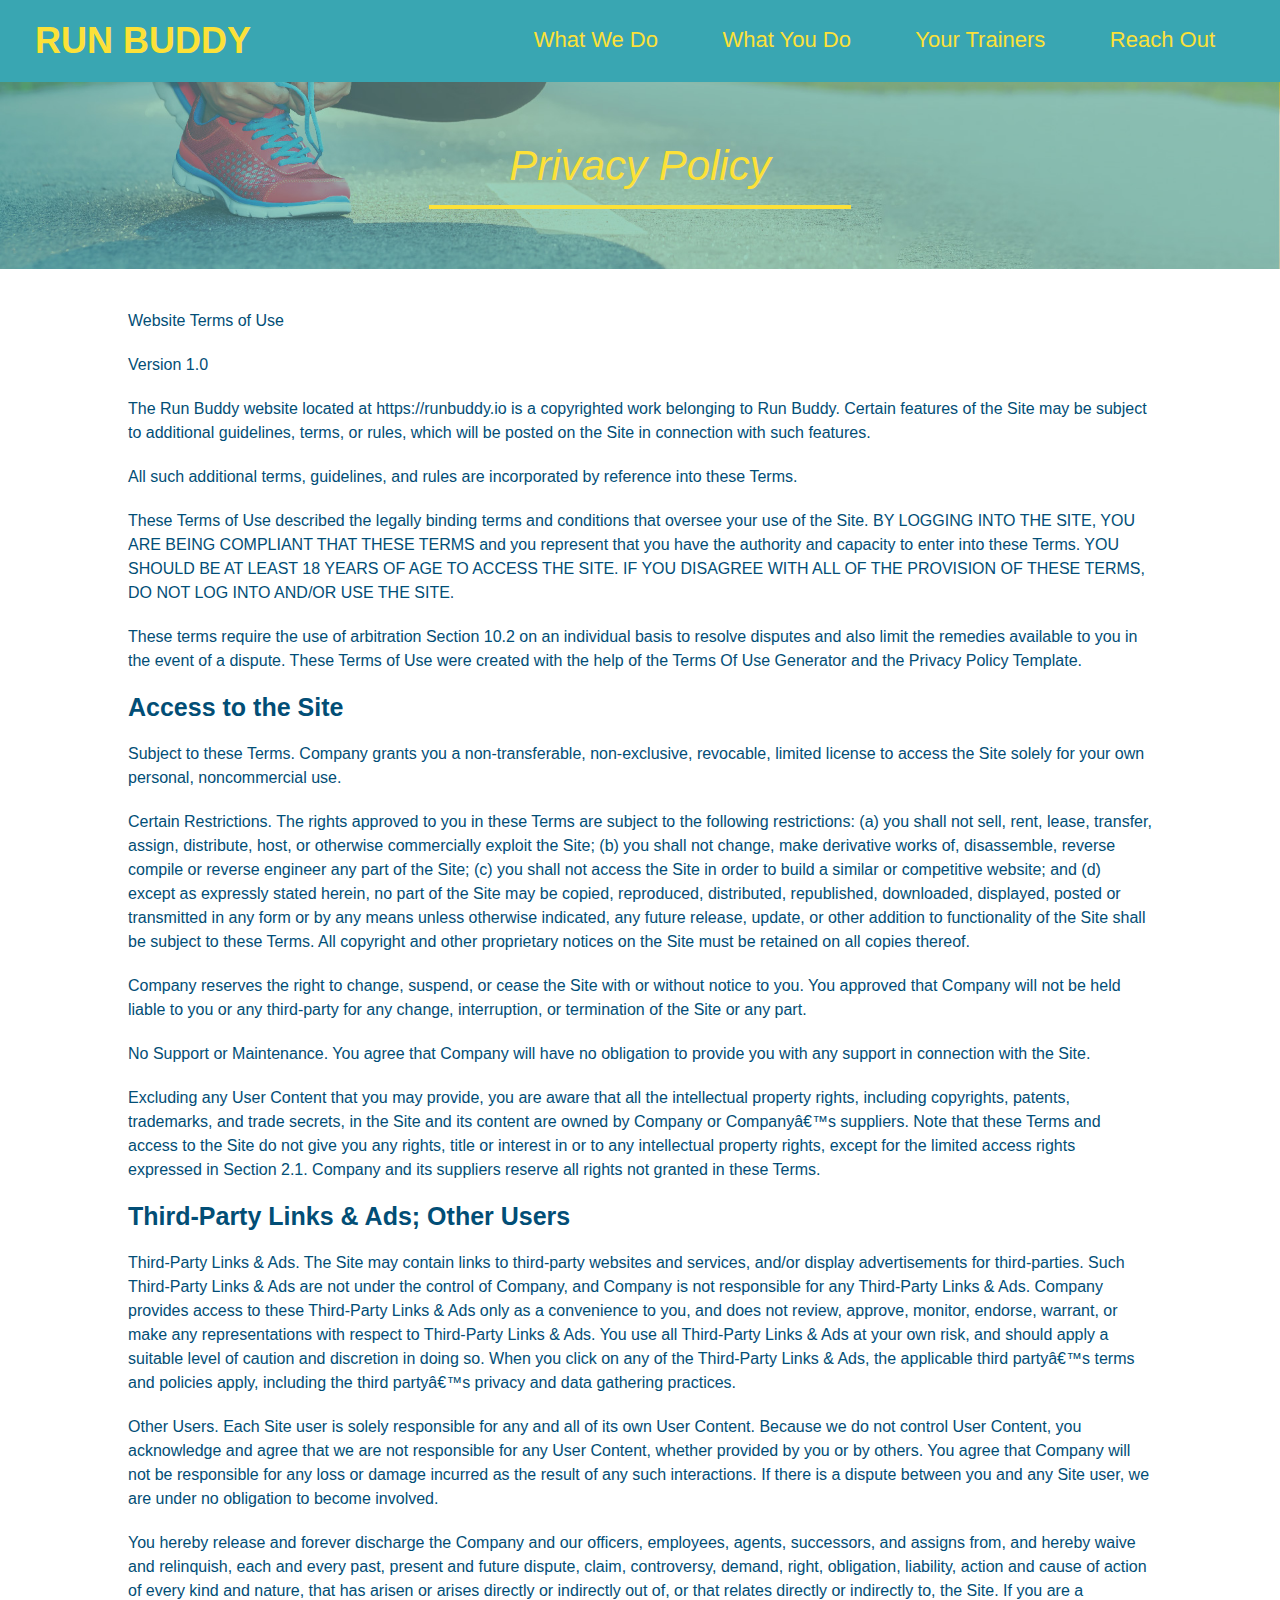
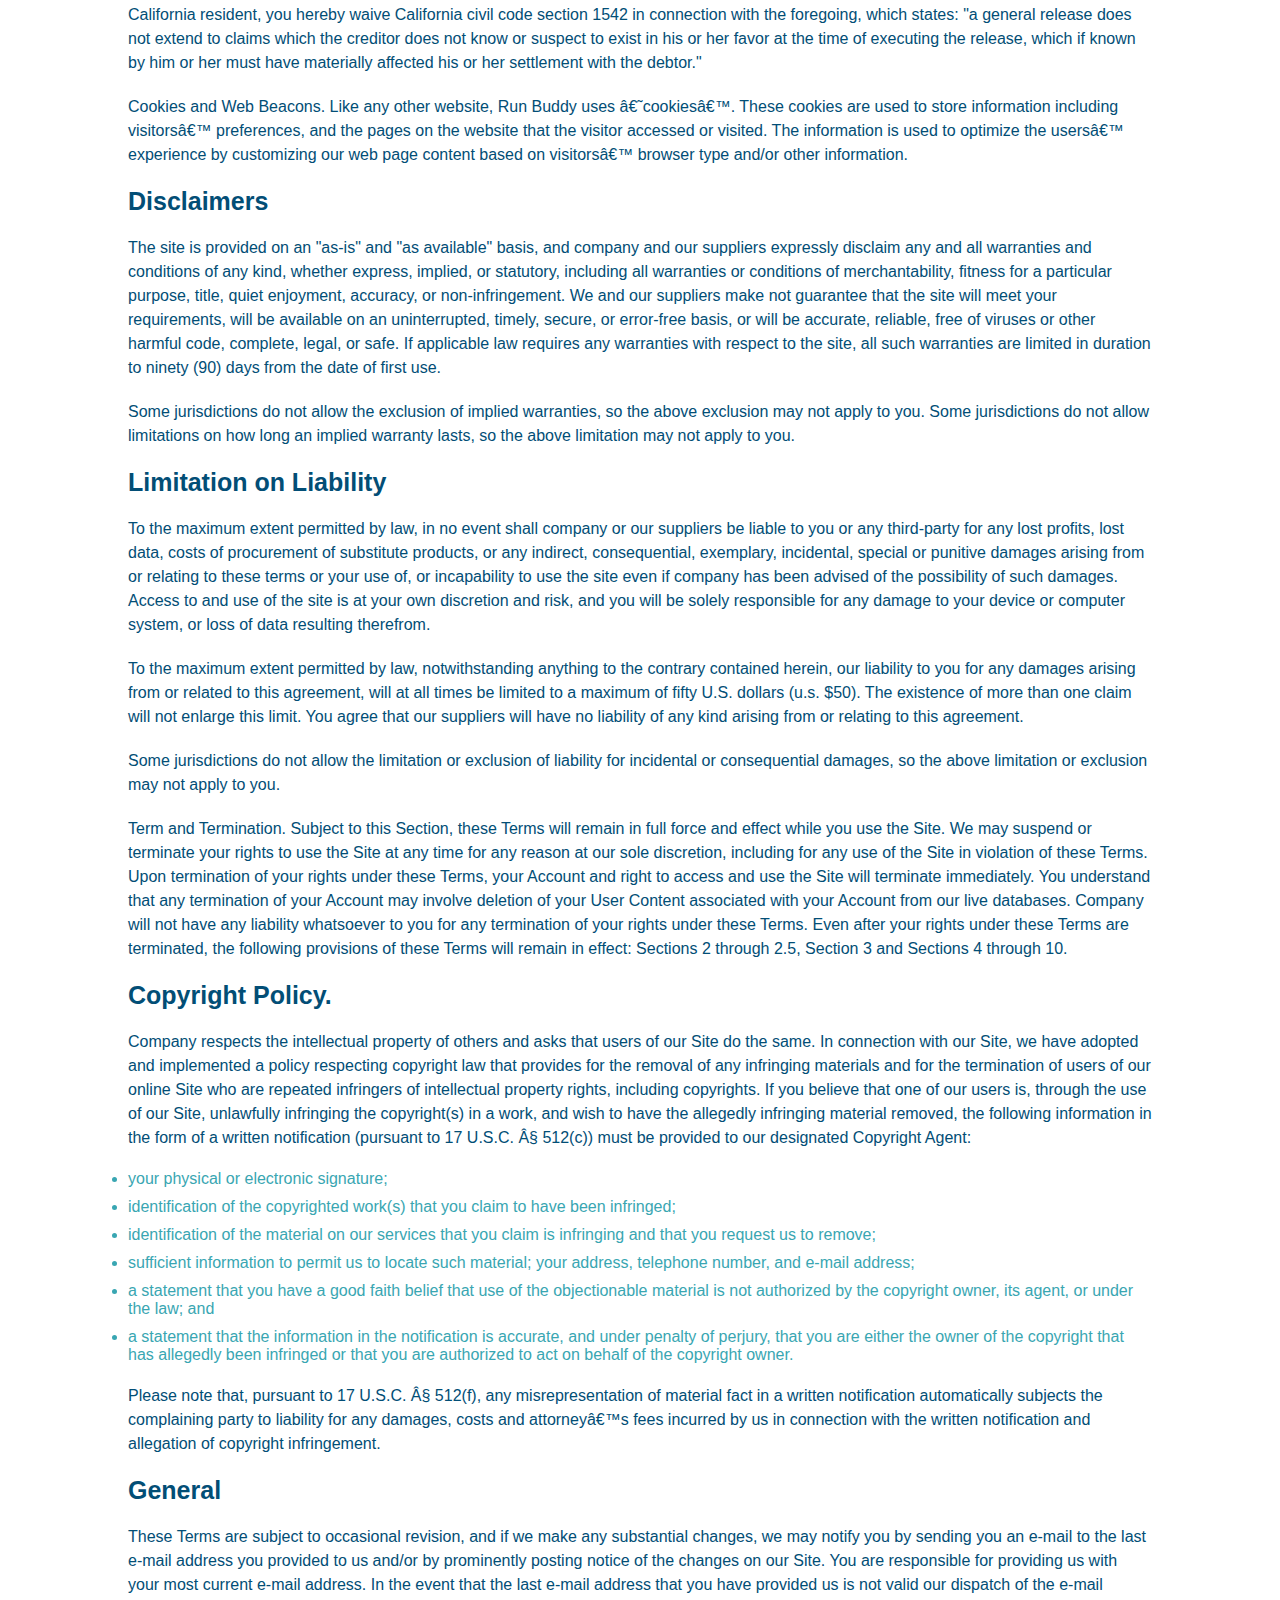
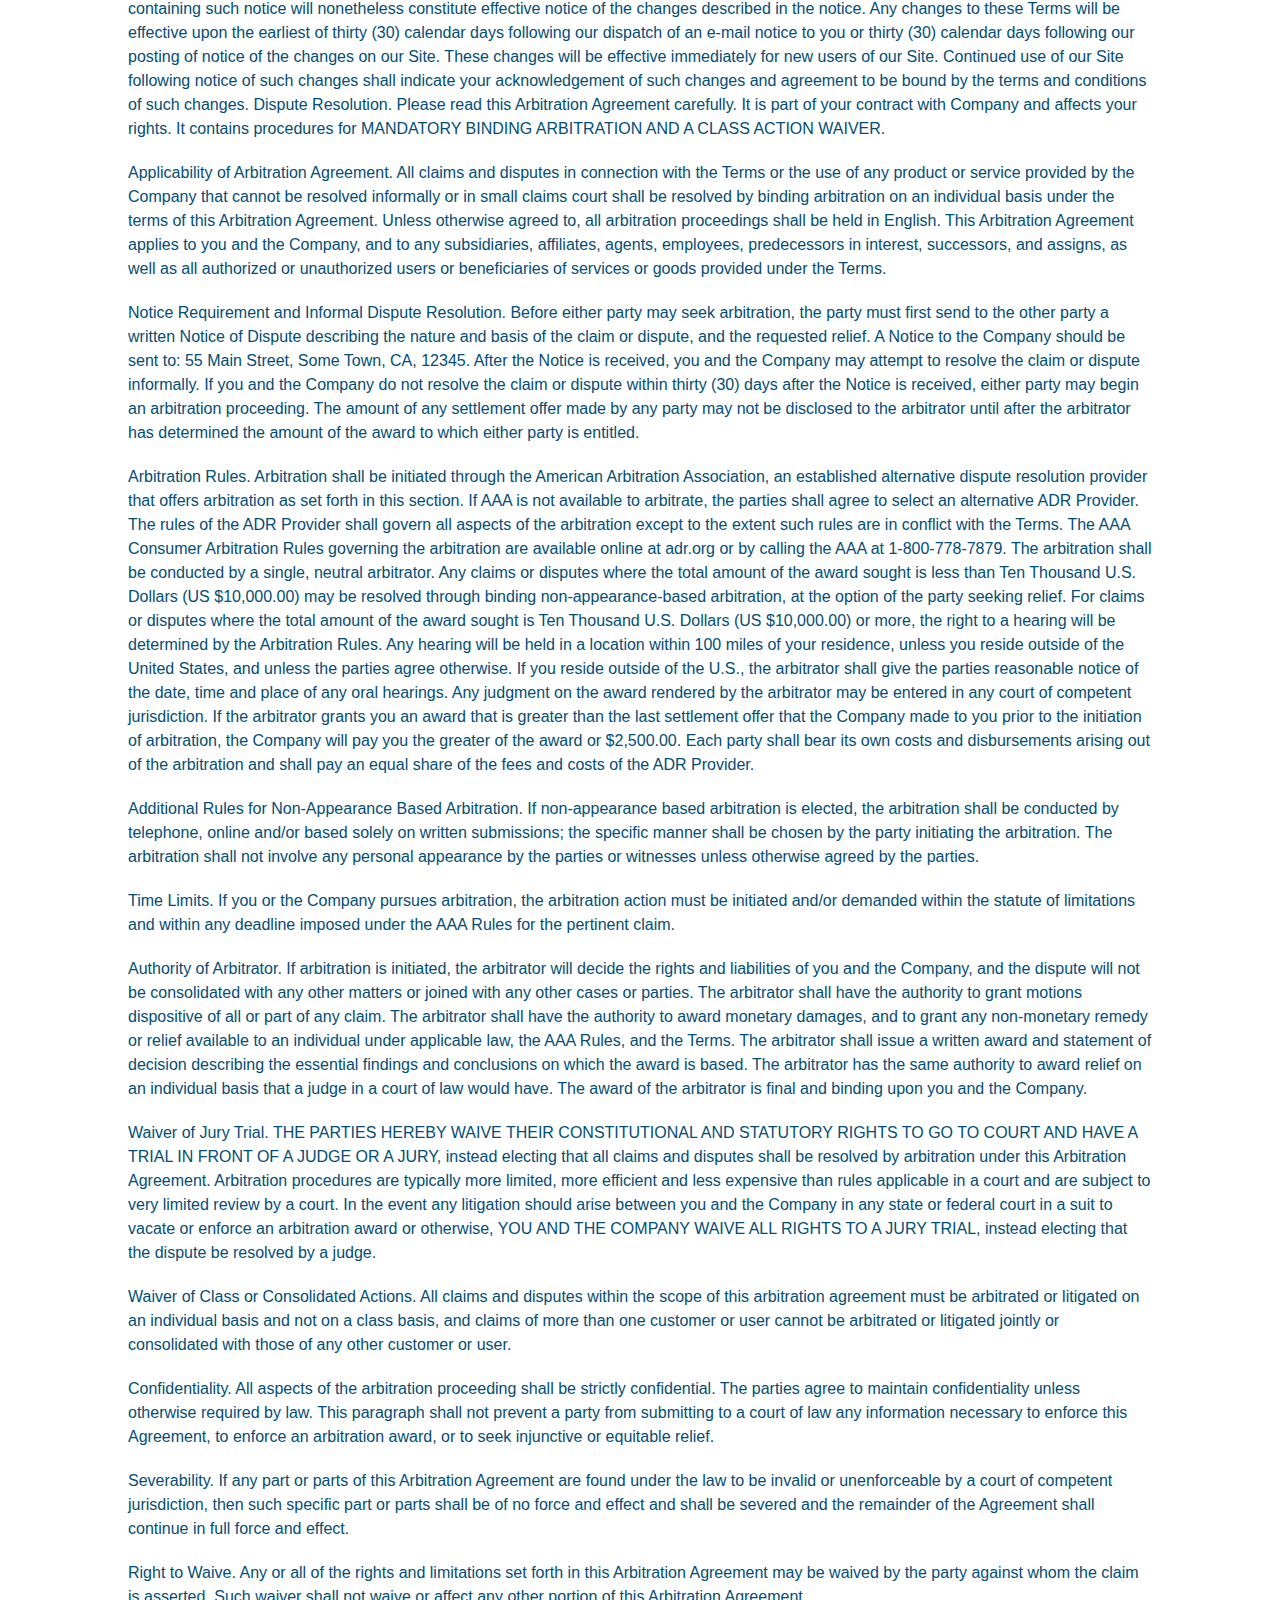
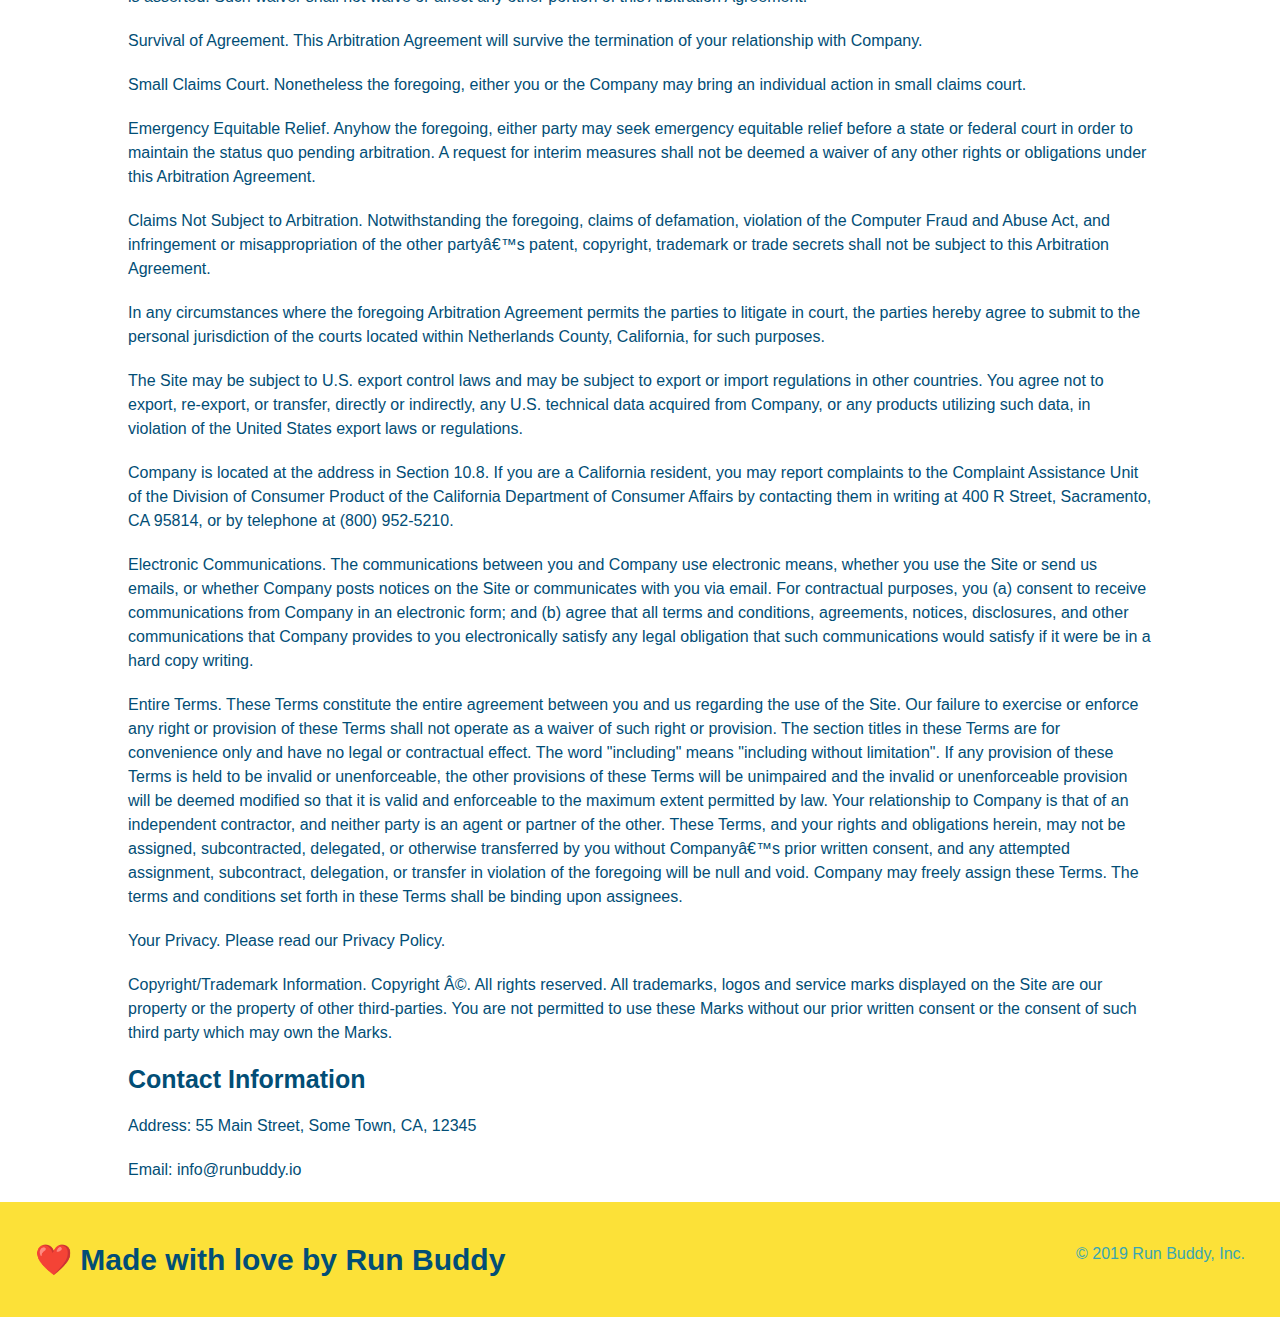
==== privacy-policy.html @ 1e981deb "add privacy policy html and secondary stylesheet for it" ====
<!DOCTYPE html>
<html lang="en">
  <head>
    <meta charset="UTF-8" />
    <title>Privacy Policy - Run Buddy</title>
    <link rel="stylesheet" href="./assets/css/style.css" />
    <link rel="stylesheet" href="./assets/css/secondary-styles.css" />
  </head>
  <body>
    <header>
        <h1>
            <a href="/">RUN BUDDY</a>
        </h1>
            <nav>   
                <!-- Unordered list element -->
                <ul>
                    <!-- list item element -->
                    <li>
                        <!-- Anchor element -->
                        <a href="./index.html#what-we-do"> What We Do</a>
                    </li>
                    <li>
                        <a href="./index.html#what-you-do">What You Do</a>
                    </li>
                    <li>
                        <a href="./index.html#your-trainers">Your Trainers</a>
                    </li>
                    <li>
                        <a href="./index.html#reach-out">Reach Out</a>
                    </li>
                </ul>
            </nav>
    </header>
    <section class="hero">
        <h2 class="page-title">
            Privacy Policy
        </h2>
    </section>
    <article class="secondary-content">
        
      <p>
        Website Terms of Use
      </p>

      <p>
        Version 1.0
      </p>

      <p>
        The Run Buddy website located at https://runbuddy.io is a copyrighted work belonging to Run Buddy. Certain
        features of the Site may be subject to additional guidelines, terms, or rules, which will be posted on the Site
        in connection with such features.
      </p>

      <p>
        All such additional terms, guidelines, and rules are incorporated by reference into these Terms.
      </p>

      <p>
        These Terms of Use described the legally binding terms and conditions that oversee your use of the Site. BY
        LOGGING INTO THE SITE, YOU ARE BEING COMPLIANT THAT THESE TERMS and you represent that you have the authority
        and capacity to enter into these Terms. YOU SHOULD BE AT LEAST 18 YEARS OF AGE TO ACCESS THE SITE. IF YOU
        DISAGREE WITH ALL OF THE PROVISION OF THESE TERMS, DO NOT LOG INTO AND/OR USE THE SITE.
      </p>

      <p>
        These terms require the use of arbitration Section 10.2 on an individual basis to resolve disputes and also
        limit the remedies available to you in the event of a dispute. These Terms of Use were created with the help of
        the Terms Of Use Generator and the Privacy Policy Template.
      </p>

      <h3>
        Access to the Site
      </h3>

      <p>
        Subject to these Terms. Company grants you a non-transferable, non-exclusive, revocable, limited license to
        access the Site solely for your own personal, noncommercial use.
      </p>

      <p>
        Certain Restrictions. The rights approved to you in these Terms are subject to the following restrictions: (a)
        you shall not sell, rent, lease, transfer, assign, distribute, host, or otherwise commercially exploit the Site;
        (b) you shall not change, make derivative works of, disassemble, reverse compile or reverse engineer any part of
        the Site; (c) you shall not access the Site in order to build a similar or competitive website; and (d) except
        as expressly stated herein, no part of the Site may be copied, reproduced, distributed, republished, downloaded,
        displayed, posted or transmitted in any form or by any means unless otherwise indicated, any future release,
        update, or other addition to functionality of the Site shall be subject to these Terms. All copyright and other
        proprietary notices on the Site must be retained on all copies thereof.
      </p>

      <p>
        Company reserves the right to change, suspend, or cease the Site with or without notice to you. You approved
        that Company will not be held liable to you or any third-party for any change, interruption, or termination of
        the Site or any part.
      </p>

      <p>
        No Support or Maintenance. You agree that Company will have no obligation to provide you with any support in
        connection with the Site.
      </p>

      <p>
        Excluding any User Content that you may provide, you are aware that all the intellectual property rights,
        including copyrights, patents, trademarks, and trade secrets, in the Site and its content are owned by Company
        or Companyâ€™s suppliers. Note that these Terms and access to the Site do not give you any rights, title or
        interest in or to any intellectual property rights, except for the limited access rights expressed in Section
        2.1. Company and its suppliers reserve all rights not granted in these Terms.
      </p>

      <h3>
        Third-Party Links & Ads; Other Users
      </h3>

      <p>
        Third-Party Links & Ads. The Site may contain links to third-party websites and services, and/or display
        advertisements for third-parties. Such Third-Party Links & Ads are not under the control of Company, and Company
        is not responsible for any Third-Party Links & Ads. Company provides access to these Third-Party Links & Ads
        only as a convenience to you, and does not review, approve, monitor, endorse, warrant, or make any
        representations with respect to Third-Party Links & Ads. You use all Third-Party Links & Ads at your own risk,
        and should apply a suitable level of caution and discretion in doing so. When you click on any of the
        Third-Party Links & Ads, the applicable third partyâ€™s terms and policies apply, including the third partyâ€™s
        privacy and data gathering practices.
      </p>

      <p>
        Other Users. Each Site user is solely responsible for any and all of its own User Content. Because we do not
        control User Content, you acknowledge and agree that we are not responsible for any User Content, whether
        provided by you or by others. You agree that Company will not be responsible for any loss or damage incurred as
        the result of any such interactions. If there is a dispute between you and any Site user, we are under no
        obligation to become involved.
      </p>

      <p>
        You hereby release and forever discharge the Company and our officers, employees, agents, successors, and
        assigns from, and hereby waive and relinquish, each and every past, present and future dispute, claim,
        controversy, demand, right, obligation, liability, action and cause of action of every kind and nature, that has
        arisen or arises directly or indirectly out of, or that relates directly or indirectly to, the Site. If you are
        a California resident, you hereby waive California civil code section 1542 in connection with the foregoing,
        which states: "a general release does not extend to claims which the creditor does not know or suspect to exist
        in his or her favor at the time of executing the release, which if known by him or her must have materially
        affected his or her settlement with the debtor."
      </p>

      <p>
        Cookies and Web Beacons. Like any other website, Run Buddy uses â€˜cookiesâ€™. These cookies are used to store
        information including visitorsâ€™ preferences, and the pages on the website that the visitor accessed or visited.
        The information is used to optimize the usersâ€™ experience by customizing our web page content based on visitorsâ€™
        browser type and/or other information.
      </p>

      <h3>
        Disclaimers
      </h3>

      <p>
        The site is provided on an "as-is" and "as available" basis, and company and our suppliers expressly disclaim
        any and all warranties and conditions of any kind, whether express, implied, or statutory, including all
        warranties or conditions of merchantability, fitness for a particular purpose, title, quiet enjoyment, accuracy,
        or non-infringement. We and our suppliers make not guarantee that the site will meet your requirements, will be
        available on an uninterrupted, timely, secure, or error-free basis, or will be accurate, reliable, free of
        viruses or other harmful code, complete, legal, or safe. If applicable law requires any warranties with respect
        to the site, all such warranties are limited in duration to ninety (90) days from the date of first use.
      </p>

      <p>
        Some jurisdictions do not allow the exclusion of implied warranties, so the above exclusion may not apply to
        you. Some jurisdictions do not allow limitations on how long an implied warranty lasts, so the above limitation
        may not apply to you.
      </p>

      <h3>
        Limitation on Liability
      </h3>

      <p>
        To the maximum extent permitted by law, in no event shall company or our suppliers be liable to you or any
        third-party for any lost profits, lost data, costs of procurement of substitute products, or any indirect,
        consequential, exemplary, incidental, special or punitive damages arising from or relating to these terms or
        your use of, or incapability to use the site even if company has been advised of the possibility of such
        damages. Access to and use of the site is at your own discretion and risk, and you will be solely responsible
        for any damage to your device or computer system, or loss of data resulting therefrom.
      </p>

      <p>
        To the maximum extent permitted by law, notwithstanding anything to the contrary contained herein, our liability
        to you for any damages arising from or related to this agreement, will at all times be limited to a maximum of
        fifty U.S. dollars (u.s. $50). The existence of more than one claim will not enlarge this limit. You agree that
        our suppliers will have no liability of any kind arising from or relating to this agreement.
      </p>

      <p>
        Some jurisdictions do not allow the limitation or exclusion of liability for incidental or consequential
        damages, so the above limitation or exclusion may not apply to you.
      </p>

      <p>
        Term and Termination. Subject to this Section, these Terms will remain in full force and effect while you use
        the Site. We may suspend or terminate your rights to use the Site at any time for any reason at our sole
        discretion, including for any use of the Site in violation of these Terms. Upon termination of your rights under
        these Terms, your Account and right to access and use the Site will terminate immediately. You understand that
        any termination of your Account may involve deletion of your User Content associated with your Account from our
        live databases. Company will not have any liability whatsoever to you for any termination of your rights under
        these Terms. Even after your rights under these Terms are terminated, the following provisions of these Terms
        will remain in effect: Sections 2 through 2.5, Section 3 and Sections 4 through 10.
      </p>

      <h3>
        Copyright Policy.
      </h3>

      <p>
        Company respects the intellectual property of others and asks that users of our Site do the same. In connection
        with our Site, we have adopted and implemented a policy respecting copyright law that provides for the removal
        of any infringing materials and for the termination of users of our online Site who are repeated infringers of
        intellectual property rights, including copyrights. If you believe that one of our users is, through the use of
        our Site, unlawfully infringing the copyright(s) in a work, and wish to have the allegedly infringing material
        removed, the following information in the form of a written notification (pursuant to 17 U.S.C. Â§ 512(c)) must
        be provided to our designated Copyright Agent:
      </p>

      <ul>
        <li>
          your physical or electronic signature;
        </li>
        <li>
          identification of the copyrighted work(s) that you claim to have been infringed;
        </li>
        <li>
          identification of the material on our services that you claim is infringing and that you request us to remove;
        </li>
        <li>
          sufficient information to permit us to locate such material; your address, telephone number, and e-mail
          address;
        </li>
        <li>
          a statement that you have a good faith belief that use of the objectionable material is not authorized by the
          copyright owner, its agent, or under the law; and
        </li>
        <li>
          a statement that the information in the notification is accurate, and under penalty of perjury, that you are
          either the owner of the copyright that has allegedly been infringed or that you are authorized to act on
          behalf of the copyright owner.
        </li>
      </ul>

      <p>
        Please note that, pursuant to 17 U.S.C. Â§ 512(f), any misrepresentation of material fact in a written
        notification automatically subjects the complaining party to liability for any damages, costs and attorneyâ€™s
        fees incurred by us in connection with the written notification and allegation of copyright infringement.
      </p>

      <h3>
        General
      </h3>

      <p>
        These Terms are subject to occasional revision, and if we make any substantial changes, we may notify you by
        sending you an e-mail to the last e-mail address you provided to us and/or by prominently posting notice of the
        changes on our Site. You are responsible for providing us with your most current e-mail address. In the event
        that the last e-mail address that you have provided us is not valid our dispatch of the e-mail containing such
        notice will nonetheless constitute effective notice of the changes described in the notice. Any changes to these
        Terms will be effective upon the earliest of thirty (30) calendar days following our dispatch of an e-mail
        notice to you or thirty (30) calendar days following our posting of notice of the changes on our Site. These
        changes will be effective immediately for new users of our Site. Continued use of our Site following notice of
        such changes shall indicate your acknowledgement of such changes and agreement to be bound by the terms and
        conditions of such changes. Dispute Resolution. Please read this Arbitration Agreement carefully. It is part of
        your contract with Company and affects your rights. It contains procedures for MANDATORY BINDING ARBITRATION AND
        A CLASS ACTION WAIVER.
      </p>

      <p>
        Applicability of Arbitration Agreement. All claims and disputes in connection with the Terms or the use of any
        product or service provided by the Company that cannot be resolved informally or in small claims court shall be
        resolved by binding arbitration on an individual basis under the terms of this Arbitration Agreement. Unless
        otherwise agreed to, all arbitration proceedings shall be held in English. This Arbitration Agreement applies to
        you and the Company, and to any subsidiaries, affiliates, agents, employees, predecessors in interest,
        successors, and assigns, as well as all authorized or unauthorized users or beneficiaries of services or goods
        provided under the Terms.
      </p>

      <p>
        Notice Requirement and Informal Dispute Resolution. Before either party may seek arbitration, the party must
        first send to the other party a written Notice of Dispute describing the nature and basis of the claim or
        dispute, and the requested relief. A Notice to the Company should be sent to: 55 Main Street, Some Town, CA,
        12345. After the Notice is received, you and the Company may attempt to resolve the claim or dispute informally.
        If you and the Company do not resolve the claim or dispute within thirty (30) days after the Notice is received,
        either party may begin an arbitration proceeding. The amount of any settlement offer made by any party may not
        be disclosed to the arbitrator until after the arbitrator has determined the amount of the award to which either
        party is entitled.
      </p>

      <p>
        Arbitration Rules. Arbitration shall be initiated through the American Arbitration Association, an established
        alternative dispute resolution provider that offers arbitration as set forth in this section. If AAA is not
        available to arbitrate, the parties shall agree to select an alternative ADR Provider. The rules of the ADR
        Provider shall govern all aspects of the arbitration except to the extent such rules are in conflict with the
        Terms. The AAA Consumer Arbitration Rules governing the arbitration are available online at adr.org or by
        calling the AAA at 1-800-778-7879. The arbitration shall be conducted by a single, neutral arbitrator. Any
        claims or disputes where the total amount of the award sought is less than Ten Thousand U.S. Dollars (US
        $10,000.00) may be resolved through binding non-appearance-based arbitration, at the option of the party seeking
        relief. For claims or disputes where the total amount of the award sought is Ten Thousand U.S. Dollars (US
        $10,000.00) or more, the right to a hearing will be determined by the Arbitration Rules. Any hearing will be
        held in a location within 100 miles of your residence, unless you reside outside of the United States, and
        unless the parties agree otherwise. If you reside outside of the U.S., the arbitrator shall give the parties
        reasonable notice of the date, time and place of any oral hearings. Any judgment on the award rendered by the
        arbitrator may be entered in any court of competent jurisdiction. If the arbitrator grants you an award that is
        greater than the last settlement offer that the Company made to you prior to the initiation of arbitration, the
        Company will pay you the greater of the award or $2,500.00. Each party shall bear its own costs and
        disbursements arising out of the arbitration and shall pay an equal share of the fees and costs of the ADR
        Provider.
      </p>

      <p>
        Additional Rules for Non-Appearance Based Arbitration. If non-appearance based arbitration is elected, the
        arbitration shall be conducted by telephone, online and/or based solely on written submissions; the specific
        manner shall be chosen by the party initiating the arbitration. The arbitration shall not involve any personal
        appearance by the parties or witnesses unless otherwise agreed by the parties.
      </p>

      <p>
        Time Limits. If you or the Company pursues arbitration, the arbitration action must be initiated and/or demanded
        within the statute of limitations and within any deadline imposed under the AAA Rules for the pertinent claim.
      </p>

      <p>
        Authority of Arbitrator. If arbitration is initiated, the arbitrator will decide the rights and liabilities of
        you and the Company, and the dispute will not be consolidated with any other matters or joined with any other
        cases or parties. The arbitrator shall have the authority to grant motions dispositive of all or part of any
        claim. The arbitrator shall have the authority to award monetary damages, and to grant any non-monetary remedy
        or relief available to an individual under applicable law, the AAA Rules, and the Terms. The arbitrator shall
        issue a written award and statement of decision describing the essential findings and conclusions on which the
        award is based. The arbitrator has the same authority to award relief on an individual basis that a judge in a
        court of law would have. The award of the arbitrator is final and binding upon you and the Company.
      </p>

      <p>
        Waiver of Jury Trial. THE PARTIES HEREBY WAIVE THEIR CONSTITUTIONAL AND STATUTORY RIGHTS TO GO TO COURT AND HAVE
        A TRIAL IN FRONT OF A JUDGE OR A JURY, instead electing that all claims and disputes shall be resolved by
        arbitration under this Arbitration Agreement. Arbitration procedures are typically more limited, more efficient
        and less expensive than rules applicable in a court and are subject to very limited review by a court. In the
        event any litigation should arise between you and the Company in any state or federal court in a suit to vacate
        or enforce an arbitration award or otherwise, YOU AND THE COMPANY WAIVE ALL RIGHTS TO A JURY TRIAL, instead
        electing that the dispute be resolved by a judge.
      </p>

      <p>
        Waiver of Class or Consolidated Actions. All claims and disputes within the scope of this arbitration agreement
        must be arbitrated or litigated on an individual basis and not on a class basis, and claims of more than one
        customer or user cannot be arbitrated or litigated jointly or consolidated with those of any other customer or
        user.
      </p>

      <p>
        Confidentiality. All aspects of the arbitration proceeding shall be strictly confidential. The parties agree to
        maintain confidentiality unless otherwise required by law. This paragraph shall not prevent a party from
        submitting to a court of law any information necessary to enforce this Agreement, to enforce an arbitration
        award, or to seek injunctive or equitable relief.
      </p>

      <p>
        Severability. If any part or parts of this Arbitration Agreement are found under the law to be invalid or
        unenforceable by a court of competent jurisdiction, then such specific part or parts shall be of no force and
        effect and shall be severed and the remainder of the Agreement shall continue in full force and effect.
      </p>

      <p>
        Right to Waive. Any or all of the rights and limitations set forth in this Arbitration Agreement may be waived
        by the party against whom the claim is asserted. Such waiver shall not waive or affect any other portion of this
        Arbitration Agreement.
      </p>

      <p>
        Survival of Agreement. This Arbitration Agreement will survive the termination of your relationship with
        Company.
      </p>

      <p>
        Small Claims Court. Nonetheless the foregoing, either you or the Company may bring an individual action in small
        claims court.
      </p>

      <p>
        Emergency Equitable Relief. Anyhow the foregoing, either party may seek emergency equitable relief before a
        state or federal court in order to maintain the status quo pending arbitration. A request for interim measures
        shall not be deemed a waiver of any other rights or obligations under this Arbitration Agreement.
      </p>

      <p>
        Claims Not Subject to Arbitration. Notwithstanding the foregoing, claims of defamation, violation of the
        Computer Fraud and Abuse Act, and infringement or misappropriation of the other partyâ€™s patent, copyright,
        trademark or trade secrets shall not be subject to this Arbitration Agreement.
      </p>

      <p>
        In any circumstances where the foregoing Arbitration Agreement permits the parties to litigate in court, the
        parties hereby agree to submit to the personal jurisdiction of the courts located within Netherlands County,
        California, for such purposes.
      </p>

      <p>
        The Site may be subject to U.S. export control laws and may be subject to export or import regulations in other
        countries. You agree not to export, re-export, or transfer, directly or indirectly, any U.S. technical data
        acquired from Company, or any products utilizing such data, in violation of the United States export laws or
        regulations.
      </p>

      <p>
        Company is located at the address in Section 10.8. If you are a California resident, you may report complaints
        to the Complaint Assistance Unit of the Division of Consumer Product of the California Department of Consumer
        Affairs by contacting them in writing at 400 R Street, Sacramento, CA 95814, or by telephone at (800) 952-5210.
      </p>

      <p>
        Electronic Communications. The communications between you and Company use electronic means, whether you use the
        Site or send us emails, or whether Company posts notices on the Site or communicates with you via email. For
        contractual purposes, you (a) consent to receive communications from Company in an electronic form; and (b)
        agree that all terms and conditions, agreements, notices, disclosures, and other communications that Company
        provides to you electronically satisfy any legal obligation that such communications would satisfy if it were be
        in a hard copy writing.
      </p>

      <p>
        Entire Terms. These Terms constitute the entire agreement between you and us regarding the use of the Site. Our
        failure to exercise or enforce any right or provision of these Terms shall not operate as a waiver of such right
        or provision. The section titles in these Terms are for convenience only and have no legal or contractual
        effect. The word "including" means "including without limitation". If any provision of these Terms is held to be
        invalid or unenforceable, the other provisions of these Terms will be unimpaired and the invalid or
        unenforceable provision will be deemed modified so that it is valid and enforceable to the maximum extent
        permitted by law. Your relationship to Company is that of an independent contractor, and neither party is an
        agent or partner of the other. These Terms, and your rights and obligations herein, may not be assigned,
        subcontracted, delegated, or otherwise transferred by you without Companyâ€™s prior written consent, and any
        attempted assignment, subcontract, delegation, or transfer in violation of the foregoing will be null and void.
        Company may freely assign these Terms. The terms and conditions set forth in these Terms shall be binding upon
        assignees.
      </p>

      <p>
        Your Privacy. Please read our Privacy Policy.
      </p>

      <p>
        Copyright/Trademark Information. Copyright Â©. All rights reserved. All trademarks, logos and service marks
        displayed on the Site are our property or the property of other third-parties. You are not permitted to use
        these Marks without our prior written consent or the consent of such third party which may own the Marks.
      </p>

      <h3>
        Contact Information
      </h3>

      <p>
        Address: 55 Main Street, Some Town, CA, 12345
      </p>

      <p>
        Email: info@runbuddy.io
      </p>
    </article>
    <footer>
        <h2>
            ❤️ Made with love by Run Buddy
        </h2>
        <div>
            &copy; 2019 Run Buddy, Inc.
        </div>
    </footer>
  </body>
</html>
---- assets/css/style.css ----
* {
    margin: 0;
    padding: 0;
    box-sizing: border-box;
}
body {
    color: #39a6b2;
    font-family: Helvetica, Arial, sans-serif;
}
/*  apply styles to <header> */
header {
    padding: 20px 35px;
    background-color: #39a6b2;
}
header h1 {
    font-weight: bold;
    font-size: 36px;
    color: #fce138;
    margin: 0;
    display: inline;
}
header a {
    text-decoration: none;
    color: #fce138;
}
header nav {
    float: right;
    margin: 7px 0;
}
header nav ul li {
    display: inline;
}
header nav ul li a {
    margin: 0 30px;
    font-weight: lighter;
    font-size: 22px;
}   
footer {
    background-color: #fce138;
    width: 100%;
    padding: 40px 35px;
}
footer h2 {
    display: inline;
    color: #024e76;
    font-size: 30px;
    margin: 0;
}
footer div {
    float: right;
    line-height: 1.5;
    text-align: right;
}
footer a {
    color: #024e76;
}
section {
    padding: 60px;
}
/* Hero Style Start */
.hero {
    background-image: url(../images/hero-bg.jpg);
    height: 600px;
    background-size: cover;
    background-position: center;
    position: relative;
}
.hero-form {
    border: solid 3px #024e76;
    background-color: #fce138;
    padding: 20px;
    width: 500px;
    color: #024e76;
    position: absolute;
    bottom: 120px;
    right: 140px;
}
.hero-form h3 {
    margin: 0px;
    font-size: 24px;
}
.hero-form p {
    margin: 5px 0 15px 0;
}
.form-input {
    border: solid 1px #024e76;
    display: block;
    padding: 7pz 15px;
    font-size: 16px;
    color: #024e76;
    width: 100%;
    margin-bottom: 15px;
}
.hero-form label {
    margin: 0 5px;
}
.hero-form button {
    color: #fce138;
    background-color: #024e76;
    border: none;
    padding: 10px 20px;
    font-size: 16px;
  }
  .intro {
      text-align: center;
  }
  .intro p {
    line-height: 1.7;
    color: #39a6b2;
    width: 80%;
    font-size: 20px;
    margin: 0 auto;
  }
  .section-title {
    font-size: 55px;
    color: #024e76;
    margin-bottom: 35px;
    padding: 0 100px 20px 100px;
    display: inline-block;
    border-bottom: 3px solid;
  }

  .primary-border {
    border-color: #fce138;
  }
  
  .secondary-border {
    border-color: #39a6b2;
  }
  .steps {
    text-align: center;
    background: #fce138;
  }
  .steps div {
    margin-bottom: 80px;
  }
  
  .steps img {
    width: 15%;
    margin: 10px 0;
  } 
  
  .steps h3 {
    color: #024e76;
    font-size: 46px;
    margin-top: 10px;
  }
  
  .steps p {
    color: #39a6b2;
    font-size: 23px;
  }
  .steps span {
      font-size: 38px;
  }
  .trainers {
      text-align: center;
  }
  .trainer {
    width: 900px;
    margin: 0 auto 30px auto;
    background: #024e76;
    color: #fce138;
    overflow: auto;
  }
  .trainer img {
      width: 35%;
      float: left;
  }
  .trainer-bio {
      padding: 35px;
      float: left;
      width: 65%;
  }
  .text-left {
    text-align: left;
  }
  
  .text-right {
    text-align: right;
  }
  .trainer-bio h3 {
    font-size: 32px;
    margin-bottom: 8px;
  }
  
  .trainer-bio h4 {
    font-weight: lighter;
    font-size: 26px;
    margin-bottom: 25px;
  }
  
  .trainer-bio p {
    font-size: 17px;
    line-height: 1.3;
  }
  .contact {
    text-align: center;
    background-color: #024e76;
  }
  .contact h2 {
    color: #fce138;
  }
  .contact-info iframe {
    width: 400px;
    height: 400px;
  }
  .contact-info div {
    width: 410px;
    display: inline-block;
    vertical-align: top;
    text-align: left;
    margin: 30px 0 0 60px;
    color: white;
  }
  .contact-info h3 {
    color: #fce138;
    font-size: 32px;
  } 
  .contact-info p, .contact-info address {
    margin: 20px 0;
    line-height: 1.5;
    font-size: 20px;
    font-style: normal;
  }  
  .contact-info a {
    color: #fce138;
  }
---- assets/css/secondary-styles.css ----
.hero {
    background-position: bottom;
    height: auto;
    text-align: center;
    margin-bottom: 40px;
}
.page-title {
    color: #fce138;
    display: inline-block;
    border-bottom: solid 4px #fce138;
    padding: 0 80px 15px 80px;
    font-weight: normal;
    font-size: 42px;
    font-style: italic;
}
.secondary-content {
    width: 80%;
    margin: auto;
    color: #024e76;
}
.secondary-content h3 {
    font-size: 25px;
    margin: 20px 0 20px 0;
}
.secondary-content p {
    font-size: 16px;
    line-height: 1.5;
    margin: 20px 0 20px 0;
}
.secondary-content li {
    color: #39a6b2;
    margin: 10px 0 10px 0;
}
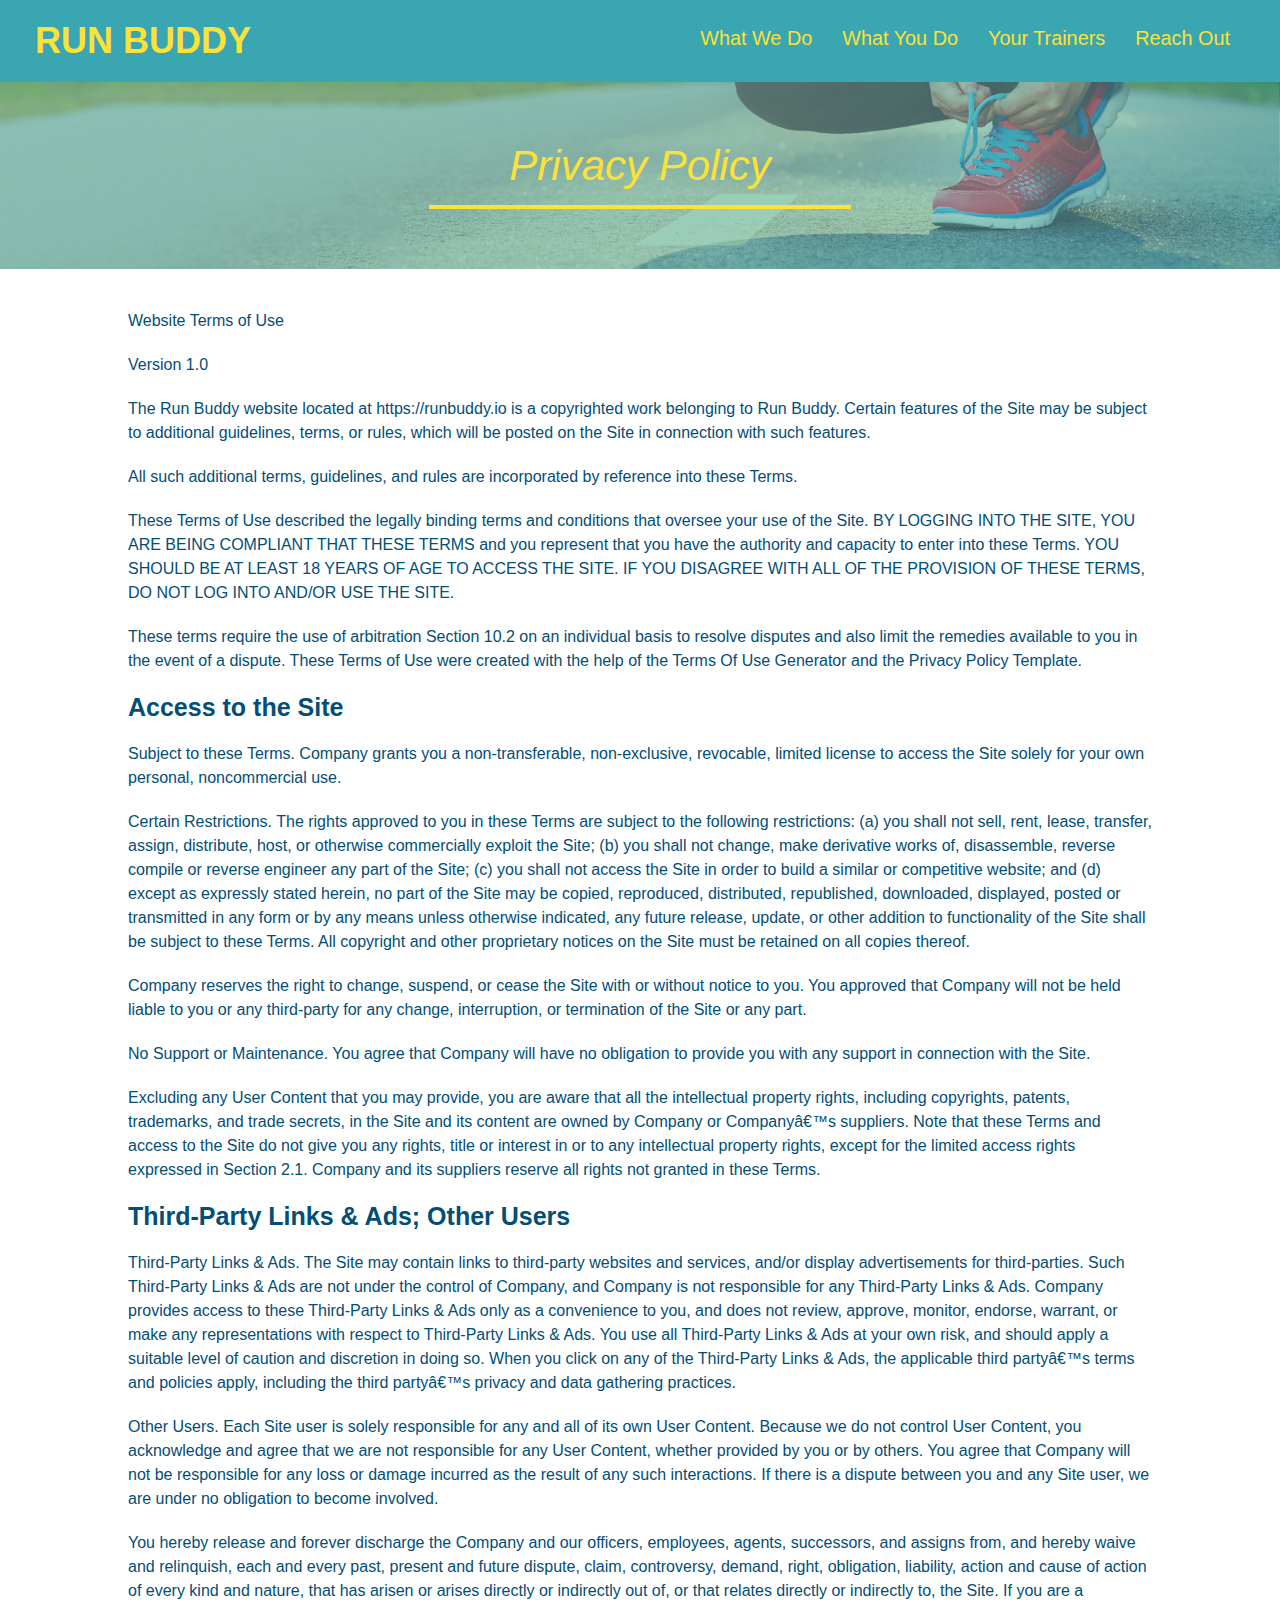
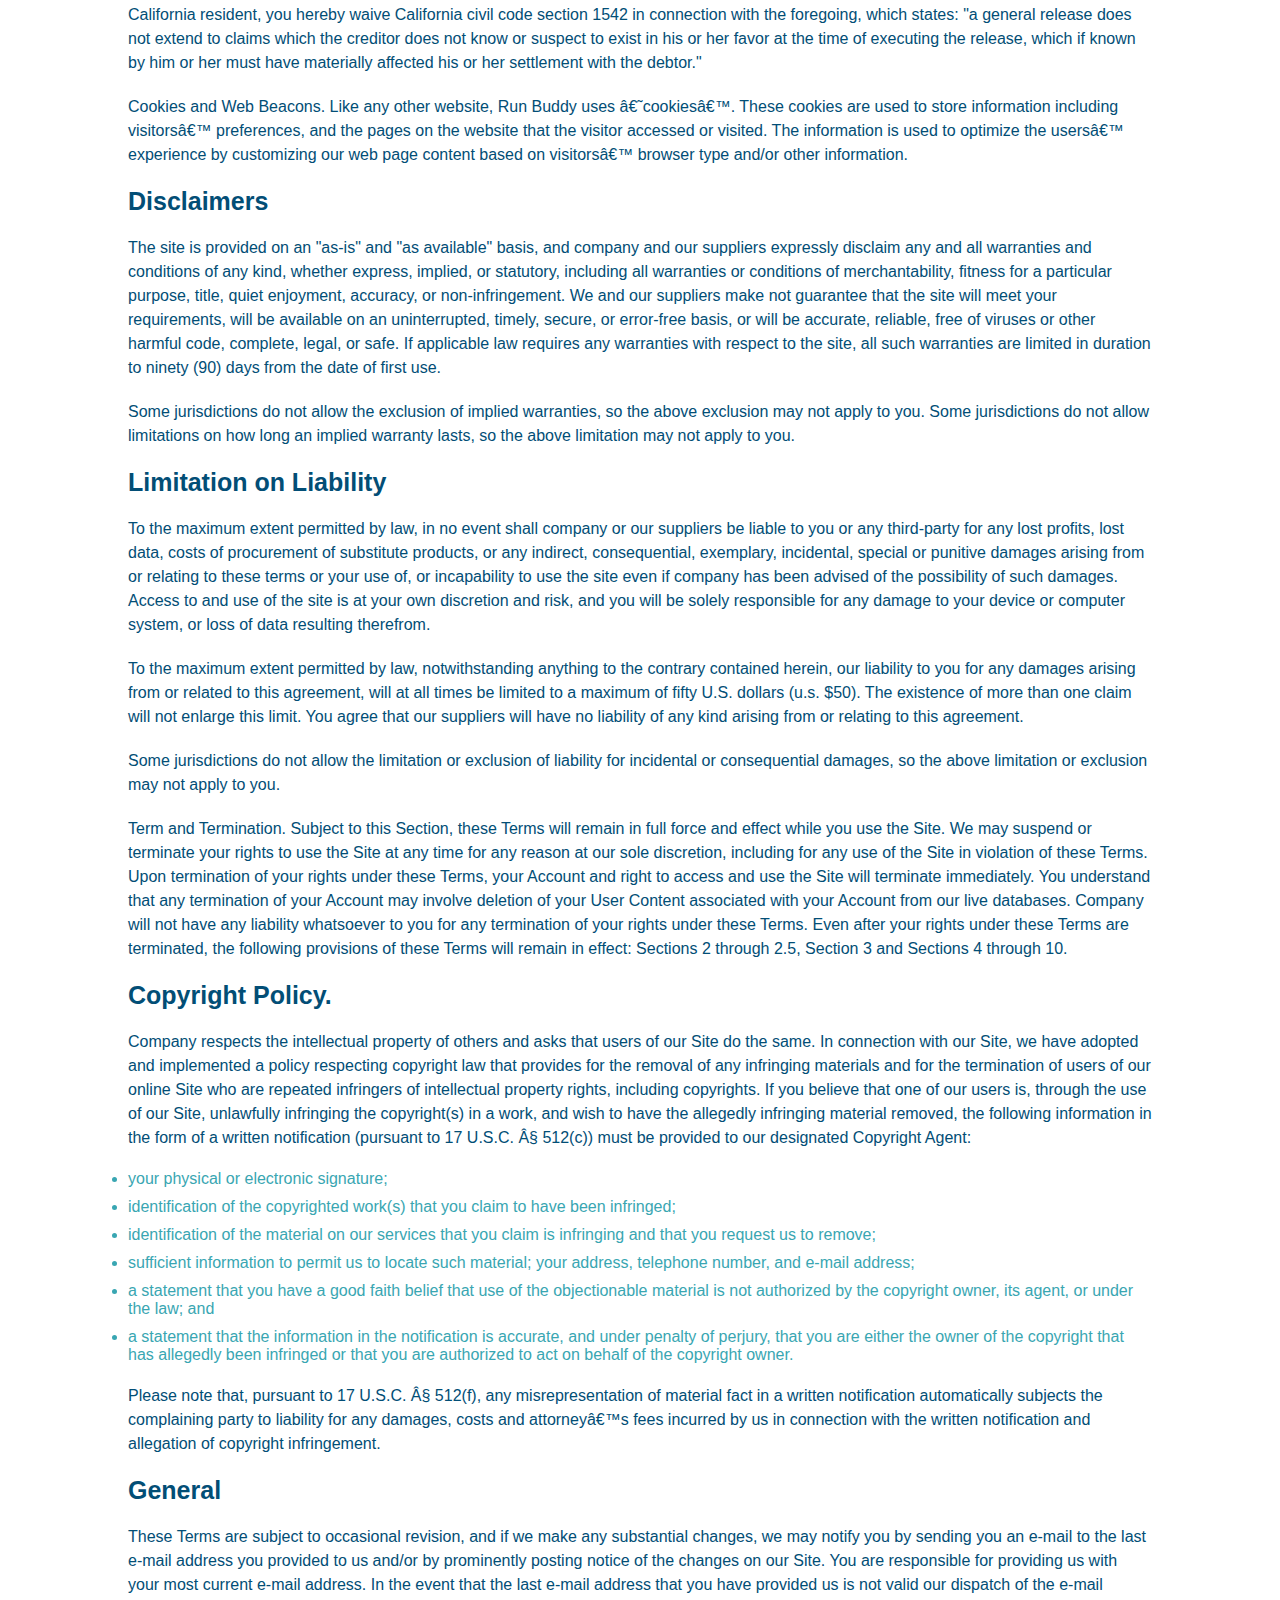
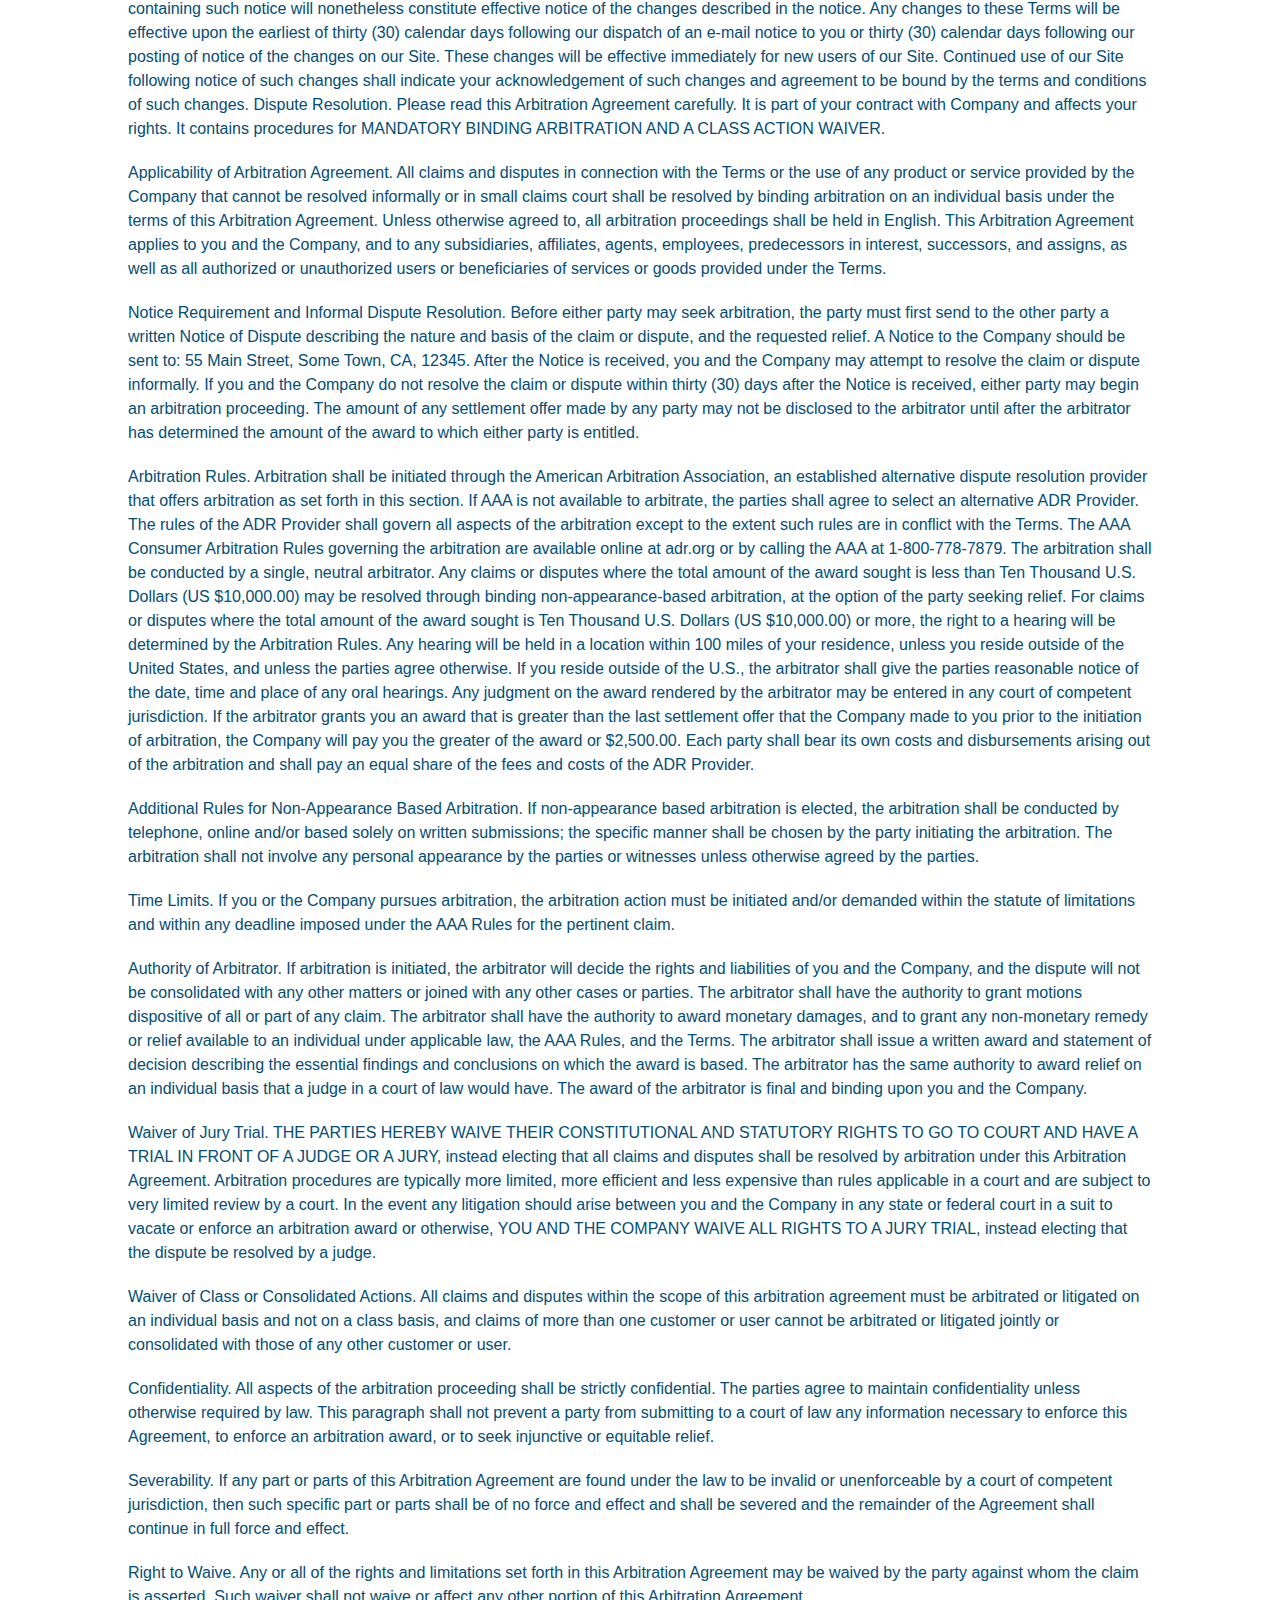
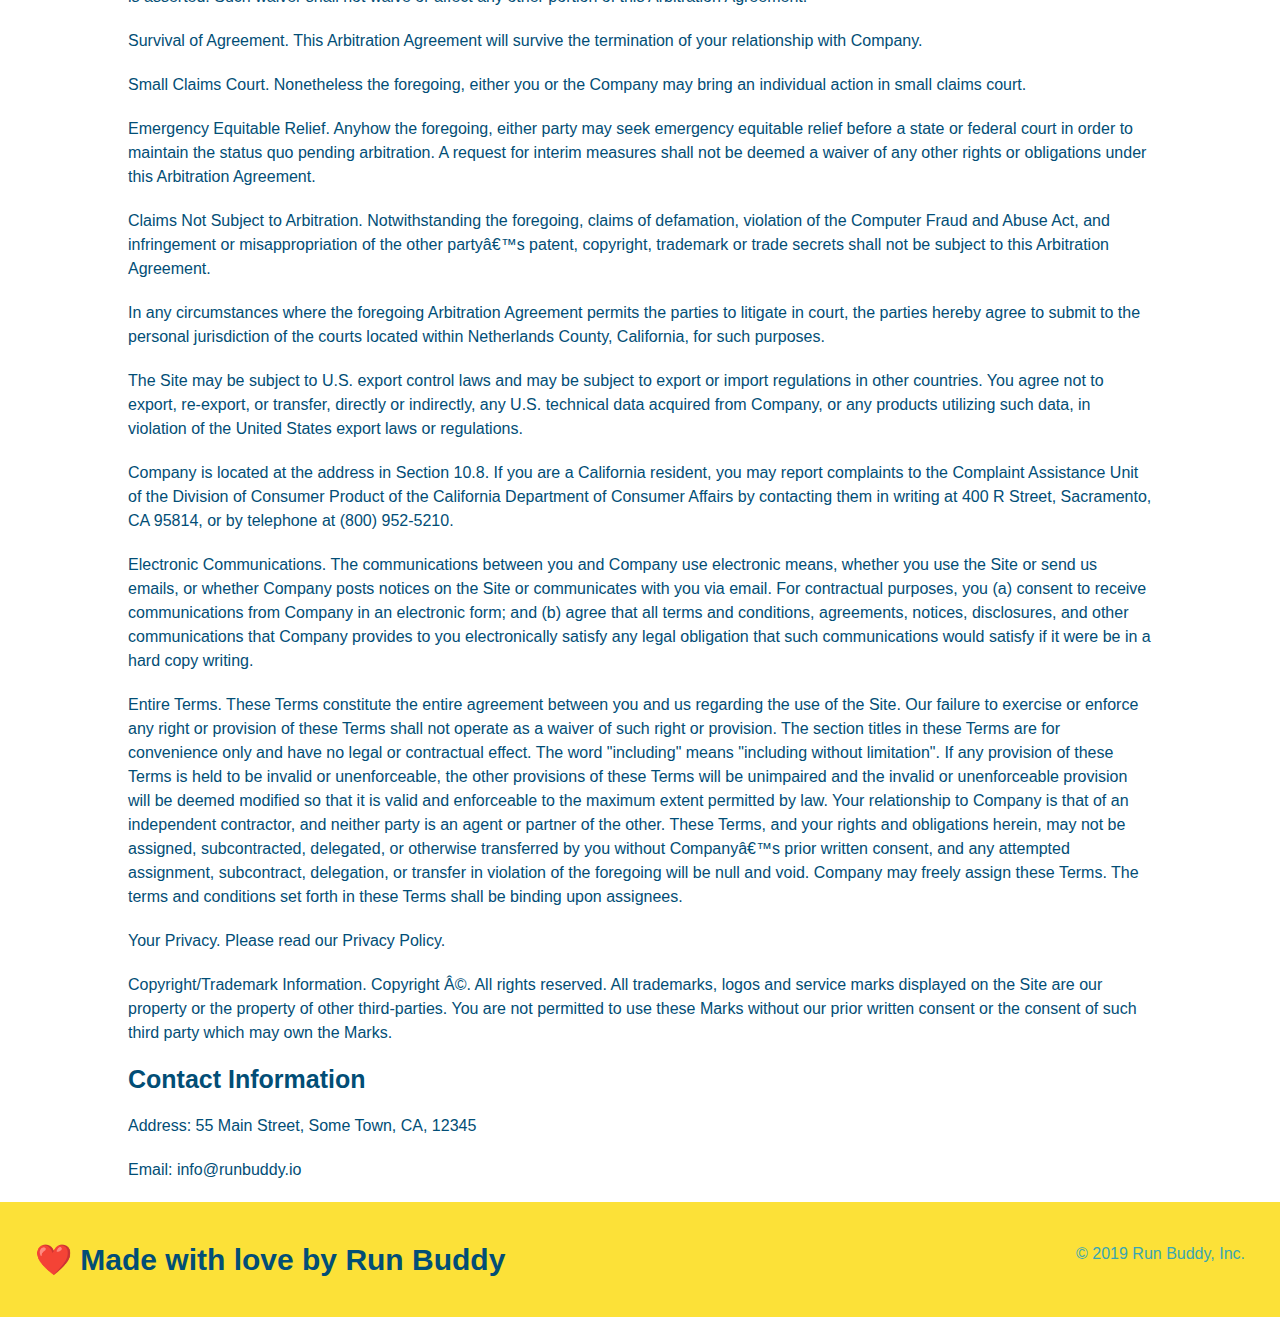
==== commit e40e1800: "add media queries to style.css" ====
--- a/privacy-policy.html
+++ b/privacy-policy.html
@@ -1,469 +1,474 @@
 <!DOCTYPE html>
 <html lang="en">
-  <head>
-    <meta charset="UTF-8" />
-    <title>Privacy Policy - Run Buddy</title>
-    <link rel="stylesheet" href="./assets/css/style.css" />
-    <link rel="stylesheet" href="./assets/css/secondary-styles.css" />
-  </head>
-  <body>
-    <header>
-        <h1>
-            <a href="/">RUN BUDDY</a>
-        </h1>
-            <nav>   
-                <!-- Unordered list element -->
-                <ul>
-                    <!-- list item element -->
-                    <li>
-                        <!-- Anchor element -->
-                        <a href="./index.html#what-we-do"> What We Do</a>
-                    </li>
-                    <li>
-                        <a href="./index.html#what-you-do">What You Do</a>
-                    </li>
-                    <li>
-                        <a href="./index.html#your-trainers">Your Trainers</a>
-                    </li>
-                    <li>
-                        <a href="./index.html#reach-out">Reach Out</a>
-                    </li>
-                </ul>
-            </nav>
-    </header>
-    <section class="hero">
-        <h2 class="page-title">
-            Privacy Policy
-        </h2>
-    </section>
-    <article class="secondary-content">
-        
-      <p>
-        Website Terms of Use
-      </p>
-
-      <p>
-        Version 1.0
-      </p>
-
-      <p>
-        The Run Buddy website located at https://runbuddy.io is a copyrighted work belonging to Run Buddy. Certain
-        features of the Site may be subject to additional guidelines, terms, or rules, which will be posted on the Site
-        in connection with such features.
-      </p>
-
-      <p>
-        All such additional terms, guidelines, and rules are incorporated by reference into these Terms.
-      </p>
-
-      <p>
-        These Terms of Use described the legally binding terms and conditions that oversee your use of the Site. BY
-        LOGGING INTO THE SITE, YOU ARE BEING COMPLIANT THAT THESE TERMS and you represent that you have the authority
-        and capacity to enter into these Terms. YOU SHOULD BE AT LEAST 18 YEARS OF AGE TO ACCESS THE SITE. IF YOU
-        DISAGREE WITH ALL OF THE PROVISION OF THESE TERMS, DO NOT LOG INTO AND/OR USE THE SITE.
-      </p>
-
-      <p>
-        These terms require the use of arbitration Section 10.2 on an individual basis to resolve disputes and also
-        limit the remedies available to you in the event of a dispute. These Terms of Use were created with the help of
-        the Terms Of Use Generator and the Privacy Policy Template.
-      </p>
-
-      <h3>
-        Access to the Site
-      </h3>
-
-      <p>
-        Subject to these Terms. Company grants you a non-transferable, non-exclusive, revocable, limited license to
-        access the Site solely for your own personal, noncommercial use.
-      </p>
-
-      <p>
-        Certain Restrictions. The rights approved to you in these Terms are subject to the following restrictions: (a)
-        you shall not sell, rent, lease, transfer, assign, distribute, host, or otherwise commercially exploit the Site;
-        (b) you shall not change, make derivative works of, disassemble, reverse compile or reverse engineer any part of
-        the Site; (c) you shall not access the Site in order to build a similar or competitive website; and (d) except
-        as expressly stated herein, no part of the Site may be copied, reproduced, distributed, republished, downloaded,
-        displayed, posted or transmitted in any form or by any means unless otherwise indicated, any future release,
-        update, or other addition to functionality of the Site shall be subject to these Terms. All copyright and other
-        proprietary notices on the Site must be retained on all copies thereof.
-      </p>
-
-      <p>
-        Company reserves the right to change, suspend, or cease the Site with or without notice to you. You approved
-        that Company will not be held liable to you or any third-party for any change, interruption, or termination of
-        the Site or any part.
-      </p>
-
-      <p>
-        No Support or Maintenance. You agree that Company will have no obligation to provide you with any support in
-        connection with the Site.
-      </p>
-
-      <p>
-        Excluding any User Content that you may provide, you are aware that all the intellectual property rights,
-        including copyrights, patents, trademarks, and trade secrets, in the Site and its content are owned by Company
-        or Companyâ€™s suppliers. Note that these Terms and access to the Site do not give you any rights, title or
-        interest in or to any intellectual property rights, except for the limited access rights expressed in Section
-        2.1. Company and its suppliers reserve all rights not granted in these Terms.
-      </p>
-
-      <h3>
-        Third-Party Links & Ads; Other Users
-      </h3>
-
-      <p>
-        Third-Party Links & Ads. The Site may contain links to third-party websites and services, and/or display
-        advertisements for third-parties. Such Third-Party Links & Ads are not under the control of Company, and Company
-        is not responsible for any Third-Party Links & Ads. Company provides access to these Third-Party Links & Ads
-        only as a convenience to you, and does not review, approve, monitor, endorse, warrant, or make any
-        representations with respect to Third-Party Links & Ads. You use all Third-Party Links & Ads at your own risk,
-        and should apply a suitable level of caution and discretion in doing so. When you click on any of the
-        Third-Party Links & Ads, the applicable third partyâ€™s terms and policies apply, including the third partyâ€™s
-        privacy and data gathering practices.
-      </p>
-
-      <p>
-        Other Users. Each Site user is solely responsible for any and all of its own User Content. Because we do not
-        control User Content, you acknowledge and agree that we are not responsible for any User Content, whether
-        provided by you or by others. You agree that Company will not be responsible for any loss or damage incurred as
-        the result of any such interactions. If there is a dispute between you and any Site user, we are under no
-        obligation to become involved.
-      </p>
-
-      <p>
-        You hereby release and forever discharge the Company and our officers, employees, agents, successors, and
-        assigns from, and hereby waive and relinquish, each and every past, present and future dispute, claim,
-        controversy, demand, right, obligation, liability, action and cause of action of every kind and nature, that has
-        arisen or arises directly or indirectly out of, or that relates directly or indirectly to, the Site. If you are
-        a California resident, you hereby waive California civil code section 1542 in connection with the foregoing,
-        which states: "a general release does not extend to claims which the creditor does not know or suspect to exist
-        in his or her favor at the time of executing the release, which if known by him or her must have materially
-        affected his or her settlement with the debtor."
-      </p>
-
-      <p>
-        Cookies and Web Beacons. Like any other website, Run Buddy uses â€˜cookiesâ€™. These cookies are used to store
-        information including visitorsâ€™ preferences, and the pages on the website that the visitor accessed or visited.
-        The information is used to optimize the usersâ€™ experience by customizing our web page content based on visitorsâ€™
-        browser type and/or other information.
-      </p>
-
-      <h3>
-        Disclaimers
-      </h3>
-
-      <p>
-        The site is provided on an "as-is" and "as available" basis, and company and our suppliers expressly disclaim
-        any and all warranties and conditions of any kind, whether express, implied, or statutory, including all
-        warranties or conditions of merchantability, fitness for a particular purpose, title, quiet enjoyment, accuracy,
-        or non-infringement. We and our suppliers make not guarantee that the site will meet your requirements, will be
-        available on an uninterrupted, timely, secure, or error-free basis, or will be accurate, reliable, free of
-        viruses or other harmful code, complete, legal, or safe. If applicable law requires any warranties with respect
-        to the site, all such warranties are limited in duration to ninety (90) days from the date of first use.
-      </p>
-
-      <p>
-        Some jurisdictions do not allow the exclusion of implied warranties, so the above exclusion may not apply to
-        you. Some jurisdictions do not allow limitations on how long an implied warranty lasts, so the above limitation
-        may not apply to you.
-      </p>
-
-      <h3>
-        Limitation on Liability
-      </h3>
-
-      <p>
-        To the maximum extent permitted by law, in no event shall company or our suppliers be liable to you or any
-        third-party for any lost profits, lost data, costs of procurement of substitute products, or any indirect,
-        consequential, exemplary, incidental, special or punitive damages arising from or relating to these terms or
-        your use of, or incapability to use the site even if company has been advised of the possibility of such
-        damages. Access to and use of the site is at your own discretion and risk, and you will be solely responsible
-        for any damage to your device or computer system, or loss of data resulting therefrom.
-      </p>
-
-      <p>
-        To the maximum extent permitted by law, notwithstanding anything to the contrary contained herein, our liability
-        to you for any damages arising from or related to this agreement, will at all times be limited to a maximum of
-        fifty U.S. dollars (u.s. $50). The existence of more than one claim will not enlarge this limit. You agree that
-        our suppliers will have no liability of any kind arising from or relating to this agreement.
-      </p>
-
-      <p>
-        Some jurisdictions do not allow the limitation or exclusion of liability for incidental or consequential
-        damages, so the above limitation or exclusion may not apply to you.
-      </p>
-
-      <p>
-        Term and Termination. Subject to this Section, these Terms will remain in full force and effect while you use
-        the Site. We may suspend or terminate your rights to use the Site at any time for any reason at our sole
-        discretion, including for any use of the Site in violation of these Terms. Upon termination of your rights under
-        these Terms, your Account and right to access and use the Site will terminate immediately. You understand that
-        any termination of your Account may involve deletion of your User Content associated with your Account from our
-        live databases. Company will not have any liability whatsoever to you for any termination of your rights under
-        these Terms. Even after your rights under these Terms are terminated, the following provisions of these Terms
-        will remain in effect: Sections 2 through 2.5, Section 3 and Sections 4 through 10.
-      </p>
-
-      <h3>
-        Copyright Policy.
-      </h3>
-
-      <p>
-        Company respects the intellectual property of others and asks that users of our Site do the same. In connection
-        with our Site, we have adopted and implemented a policy respecting copyright law that provides for the removal
-        of any infringing materials and for the termination of users of our online Site who are repeated infringers of
-        intellectual property rights, including copyrights. If you believe that one of our users is, through the use of
-        our Site, unlawfully infringing the copyright(s) in a work, and wish to have the allegedly infringing material
-        removed, the following information in the form of a written notification (pursuant to 17 U.S.C. Â§ 512(c)) must
-        be provided to our designated Copyright Agent:
-      </p>
-
+
+<head>
+  <meta charset="UTF-8" />
+  <title>Privacy Policy - Run Buddy</title>
+  <link rel="stylesheet" href="./assets/css/style.css" />
+  <link rel="stylesheet" href="./assets/css/secondary-styles.css" />
+  <meta name="viewport" content="width=device-width, initial-scale=1.0">
+</head>
+
+<body>
+  <header>
+    <h1>
+      <a href="./index.html">RUN BUDDY</a>
+    </h1>
+    <nav>
+      <!-- Unordered list element -->
       <ul>
+        <!-- list item element -->
         <li>
-          your physical or electronic signature;
+          <!-- Anchor element -->
+          <a href="./index.html#what-we-do"> What We Do</a>
         </li>
         <li>
-          identification of the copyrighted work(s) that you claim to have been infringed;
+          <a href="./index.html#what-you-do">What You Do</a>
         </li>
         <li>
-          identification of the material on our services that you claim is infringing and that you request us to remove;
+          <a href="./index.html#your-trainers">Your Trainers</a>
         </li>
         <li>
-          sufficient information to permit us to locate such material; your address, telephone number, and e-mail
-          address;
-        </li>
-        <li>
-          a statement that you have a good faith belief that use of the objectionable material is not authorized by the
-          copyright owner, its agent, or under the law; and
-        </li>
-        <li>
-          a statement that the information in the notification is accurate, and under penalty of perjury, that you are
-          either the owner of the copyright that has allegedly been infringed or that you are authorized to act on
-          behalf of the copyright owner.
+          <a href="./index.html#reach-out">Reach Out</a>
         </li>
       </ul>
-
-      <p>
-        Please note that, pursuant to 17 U.S.C. Â§ 512(f), any misrepresentation of material fact in a written
-        notification automatically subjects the complaining party to liability for any damages, costs and attorneyâ€™s
-        fees incurred by us in connection with the written notification and allegation of copyright infringement.
-      </p>
-
-      <h3>
-        General
-      </h3>
-
-      <p>
-        These Terms are subject to occasional revision, and if we make any substantial changes, we may notify you by
-        sending you an e-mail to the last e-mail address you provided to us and/or by prominently posting notice of the
-        changes on our Site. You are responsible for providing us with your most current e-mail address. In the event
-        that the last e-mail address that you have provided us is not valid our dispatch of the e-mail containing such
-        notice will nonetheless constitute effective notice of the changes described in the notice. Any changes to these
-        Terms will be effective upon the earliest of thirty (30) calendar days following our dispatch of an e-mail
-        notice to you or thirty (30) calendar days following our posting of notice of the changes on our Site. These
-        changes will be effective immediately for new users of our Site. Continued use of our Site following notice of
-        such changes shall indicate your acknowledgement of such changes and agreement to be bound by the terms and
-        conditions of such changes. Dispute Resolution. Please read this Arbitration Agreement carefully. It is part of
-        your contract with Company and affects your rights. It contains procedures for MANDATORY BINDING ARBITRATION AND
-        A CLASS ACTION WAIVER.
-      </p>
-
-      <p>
-        Applicability of Arbitration Agreement. All claims and disputes in connection with the Terms or the use of any
-        product or service provided by the Company that cannot be resolved informally or in small claims court shall be
-        resolved by binding arbitration on an individual basis under the terms of this Arbitration Agreement. Unless
-        otherwise agreed to, all arbitration proceedings shall be held in English. This Arbitration Agreement applies to
-        you and the Company, and to any subsidiaries, affiliates, agents, employees, predecessors in interest,
-        successors, and assigns, as well as all authorized or unauthorized users or beneficiaries of services or goods
-        provided under the Terms.
-      </p>
-
-      <p>
-        Notice Requirement and Informal Dispute Resolution. Before either party may seek arbitration, the party must
-        first send to the other party a written Notice of Dispute describing the nature and basis of the claim or
-        dispute, and the requested relief. A Notice to the Company should be sent to: 55 Main Street, Some Town, CA,
-        12345. After the Notice is received, you and the Company may attempt to resolve the claim or dispute informally.
-        If you and the Company do not resolve the claim or dispute within thirty (30) days after the Notice is received,
-        either party may begin an arbitration proceeding. The amount of any settlement offer made by any party may not
-        be disclosed to the arbitrator until after the arbitrator has determined the amount of the award to which either
-        party is entitled.
-      </p>
-
-      <p>
-        Arbitration Rules. Arbitration shall be initiated through the American Arbitration Association, an established
-        alternative dispute resolution provider that offers arbitration as set forth in this section. If AAA is not
-        available to arbitrate, the parties shall agree to select an alternative ADR Provider. The rules of the ADR
-        Provider shall govern all aspects of the arbitration except to the extent such rules are in conflict with the
-        Terms. The AAA Consumer Arbitration Rules governing the arbitration are available online at adr.org or by
-        calling the AAA at 1-800-778-7879. The arbitration shall be conducted by a single, neutral arbitrator. Any
-        claims or disputes where the total amount of the award sought is less than Ten Thousand U.S. Dollars (US
-        $10,000.00) may be resolved through binding non-appearance-based arbitration, at the option of the party seeking
-        relief. For claims or disputes where the total amount of the award sought is Ten Thousand U.S. Dollars (US
-        $10,000.00) or more, the right to a hearing will be determined by the Arbitration Rules. Any hearing will be
-        held in a location within 100 miles of your residence, unless you reside outside of the United States, and
-        unless the parties agree otherwise. If you reside outside of the U.S., the arbitrator shall give the parties
-        reasonable notice of the date, time and place of any oral hearings. Any judgment on the award rendered by the
-        arbitrator may be entered in any court of competent jurisdiction. If the arbitrator grants you an award that is
-        greater than the last settlement offer that the Company made to you prior to the initiation of arbitration, the
-        Company will pay you the greater of the award or $2,500.00. Each party shall bear its own costs and
-        disbursements arising out of the arbitration and shall pay an equal share of the fees and costs of the ADR
-        Provider.
-      </p>
-
-      <p>
-        Additional Rules for Non-Appearance Based Arbitration. If non-appearance based arbitration is elected, the
-        arbitration shall be conducted by telephone, online and/or based solely on written submissions; the specific
-        manner shall be chosen by the party initiating the arbitration. The arbitration shall not involve any personal
-        appearance by the parties or witnesses unless otherwise agreed by the parties.
-      </p>
-
-      <p>
-        Time Limits. If you or the Company pursues arbitration, the arbitration action must be initiated and/or demanded
-        within the statute of limitations and within any deadline imposed under the AAA Rules for the pertinent claim.
-      </p>
-
-      <p>
-        Authority of Arbitrator. If arbitration is initiated, the arbitrator will decide the rights and liabilities of
-        you and the Company, and the dispute will not be consolidated with any other matters or joined with any other
-        cases or parties. The arbitrator shall have the authority to grant motions dispositive of all or part of any
-        claim. The arbitrator shall have the authority to award monetary damages, and to grant any non-monetary remedy
-        or relief available to an individual under applicable law, the AAA Rules, and the Terms. The arbitrator shall
-        issue a written award and statement of decision describing the essential findings and conclusions on which the
-        award is based. The arbitrator has the same authority to award relief on an individual basis that a judge in a
-        court of law would have. The award of the arbitrator is final and binding upon you and the Company.
-      </p>
-
-      <p>
-        Waiver of Jury Trial. THE PARTIES HEREBY WAIVE THEIR CONSTITUTIONAL AND STATUTORY RIGHTS TO GO TO COURT AND HAVE
-        A TRIAL IN FRONT OF A JUDGE OR A JURY, instead electing that all claims and disputes shall be resolved by
-        arbitration under this Arbitration Agreement. Arbitration procedures are typically more limited, more efficient
-        and less expensive than rules applicable in a court and are subject to very limited review by a court. In the
-        event any litigation should arise between you and the Company in any state or federal court in a suit to vacate
-        or enforce an arbitration award or otherwise, YOU AND THE COMPANY WAIVE ALL RIGHTS TO A JURY TRIAL, instead
-        electing that the dispute be resolved by a judge.
-      </p>
-
-      <p>
-        Waiver of Class or Consolidated Actions. All claims and disputes within the scope of this arbitration agreement
-        must be arbitrated or litigated on an individual basis and not on a class basis, and claims of more than one
-        customer or user cannot be arbitrated or litigated jointly or consolidated with those of any other customer or
-        user.
-      </p>
-
-      <p>
-        Confidentiality. All aspects of the arbitration proceeding shall be strictly confidential. The parties agree to
-        maintain confidentiality unless otherwise required by law. This paragraph shall not prevent a party from
-        submitting to a court of law any information necessary to enforce this Agreement, to enforce an arbitration
-        award, or to seek injunctive or equitable relief.
-      </p>
-
-      <p>
-        Severability. If any part or parts of this Arbitration Agreement are found under the law to be invalid or
-        unenforceable by a court of competent jurisdiction, then such specific part or parts shall be of no force and
-        effect and shall be severed and the remainder of the Agreement shall continue in full force and effect.
-      </p>
-
-      <p>
-        Right to Waive. Any or all of the rights and limitations set forth in this Arbitration Agreement may be waived
-        by the party against whom the claim is asserted. Such waiver shall not waive or affect any other portion of this
-        Arbitration Agreement.
-      </p>
-
-      <p>
-        Survival of Agreement. This Arbitration Agreement will survive the termination of your relationship with
-        Company.
-      </p>
-
-      <p>
-        Small Claims Court. Nonetheless the foregoing, either you or the Company may bring an individual action in small
-        claims court.
-      </p>
-
-      <p>
-        Emergency Equitable Relief. Anyhow the foregoing, either party may seek emergency equitable relief before a
-        state or federal court in order to maintain the status quo pending arbitration. A request for interim measures
-        shall not be deemed a waiver of any other rights or obligations under this Arbitration Agreement.
-      </p>
-
-      <p>
-        Claims Not Subject to Arbitration. Notwithstanding the foregoing, claims of defamation, violation of the
-        Computer Fraud and Abuse Act, and infringement or misappropriation of the other partyâ€™s patent, copyright,
-        trademark or trade secrets shall not be subject to this Arbitration Agreement.
-      </p>
-
-      <p>
-        In any circumstances where the foregoing Arbitration Agreement permits the parties to litigate in court, the
-        parties hereby agree to submit to the personal jurisdiction of the courts located within Netherlands County,
-        California, for such purposes.
-      </p>
-
-      <p>
-        The Site may be subject to U.S. export control laws and may be subject to export or import regulations in other
-        countries. You agree not to export, re-export, or transfer, directly or indirectly, any U.S. technical data
-        acquired from Company, or any products utilizing such data, in violation of the United States export laws or
-        regulations.
-      </p>
-
-      <p>
-        Company is located at the address in Section 10.8. If you are a California resident, you may report complaints
-        to the Complaint Assistance Unit of the Division of Consumer Product of the California Department of Consumer
-        Affairs by contacting them in writing at 400 R Street, Sacramento, CA 95814, or by telephone at (800) 952-5210.
-      </p>
-
-      <p>
-        Electronic Communications. The communications between you and Company use electronic means, whether you use the
-        Site or send us emails, or whether Company posts notices on the Site or communicates with you via email. For
-        contractual purposes, you (a) consent to receive communications from Company in an electronic form; and (b)
-        agree that all terms and conditions, agreements, notices, disclosures, and other communications that Company
-        provides to you electronically satisfy any legal obligation that such communications would satisfy if it were be
-        in a hard copy writing.
-      </p>
-
-      <p>
-        Entire Terms. These Terms constitute the entire agreement between you and us regarding the use of the Site. Our
-        failure to exercise or enforce any right or provision of these Terms shall not operate as a waiver of such right
-        or provision. The section titles in these Terms are for convenience only and have no legal or contractual
-        effect. The word "including" means "including without limitation". If any provision of these Terms is held to be
-        invalid or unenforceable, the other provisions of these Terms will be unimpaired and the invalid or
-        unenforceable provision will be deemed modified so that it is valid and enforceable to the maximum extent
-        permitted by law. Your relationship to Company is that of an independent contractor, and neither party is an
-        agent or partner of the other. These Terms, and your rights and obligations herein, may not be assigned,
-        subcontracted, delegated, or otherwise transferred by you without Companyâ€™s prior written consent, and any
-        attempted assignment, subcontract, delegation, or transfer in violation of the foregoing will be null and void.
-        Company may freely assign these Terms. The terms and conditions set forth in these Terms shall be binding upon
-        assignees.
-      </p>
-
-      <p>
-        Your Privacy. Please read our Privacy Policy.
-      </p>
-
-      <p>
-        Copyright/Trademark Information. Copyright Â©. All rights reserved. All trademarks, logos and service marks
-        displayed on the Site are our property or the property of other third-parties. You are not permitted to use
-        these Marks without our prior written consent or the consent of such third party which may own the Marks.
-      </p>
-
-      <h3>
-        Contact Information
-      </h3>
-
-      <p>
-        Address: 55 Main Street, Some Town, CA, 12345
-      </p>
-
-      <p>
-        Email: info@runbuddy.io
-      </p>
-    </article>
-    <footer>
-        <h2>
-            ❤️ Made with love by Run Buddy
-        </h2>
-        <div>
-            &copy; 2019 Run Buddy, Inc.
-        </div>
-    </footer>
-  </body>
+    </nav>
+  </header>
+  <section class="hero">
+    <h2 class="page-title">
+      Privacy Policy
+    </h2>
+  </section>
+  <article class="secondary-content">
+
+    <p>
+      Website Terms of Use
+    </p>
+
+    <p>
+      Version 1.0
+    </p>
+
+    <p>
+      The Run Buddy website located at https://runbuddy.io is a copyrighted work belonging to Run Buddy. Certain
+      features of the Site may be subject to additional guidelines, terms, or rules, which will be posted on the Site
+      in connection with such features.
+    </p>
+
+    <p>
+      All such additional terms, guidelines, and rules are incorporated by reference into these Terms.
+    </p>
+
+    <p>
+      These Terms of Use described the legally binding terms and conditions that oversee your use of the Site. BY
+      LOGGING INTO THE SITE, YOU ARE BEING COMPLIANT THAT THESE TERMS and you represent that you have the authority
+      and capacity to enter into these Terms. YOU SHOULD BE AT LEAST 18 YEARS OF AGE TO ACCESS THE SITE. IF YOU
+      DISAGREE WITH ALL OF THE PROVISION OF THESE TERMS, DO NOT LOG INTO AND/OR USE THE SITE.
+    </p>
+
+    <p>
+      These terms require the use of arbitration Section 10.2 on an individual basis to resolve disputes and also
+      limit the remedies available to you in the event of a dispute. These Terms of Use were created with the help of
+      the Terms Of Use Generator and the Privacy Policy Template.
+    </p>
+
+    <h3>
+      Access to the Site
+    </h3>
+
+    <p>
+      Subject to these Terms. Company grants you a non-transferable, non-exclusive, revocable, limited license to
+      access the Site solely for your own personal, noncommercial use.
+    </p>
+
+    <p>
+      Certain Restrictions. The rights approved to you in these Terms are subject to the following restrictions: (a)
+      you shall not sell, rent, lease, transfer, assign, distribute, host, or otherwise commercially exploit the Site;
+      (b) you shall not change, make derivative works of, disassemble, reverse compile or reverse engineer any part of
+      the Site; (c) you shall not access the Site in order to build a similar or competitive website; and (d) except
+      as expressly stated herein, no part of the Site may be copied, reproduced, distributed, republished, downloaded,
+      displayed, posted or transmitted in any form or by any means unless otherwise indicated, any future release,
+      update, or other addition to functionality of the Site shall be subject to these Terms. All copyright and other
+      proprietary notices on the Site must be retained on all copies thereof.
+    </p>
+
+    <p>
+      Company reserves the right to change, suspend, or cease the Site with or without notice to you. You approved
+      that Company will not be held liable to you or any third-party for any change, interruption, or termination of
+      the Site or any part.
+    </p>
+
+    <p>
+      No Support or Maintenance. You agree that Company will have no obligation to provide you with any support in
+      connection with the Site.
+    </p>
+
+    <p>
+      Excluding any User Content that you may provide, you are aware that all the intellectual property rights,
+      including copyrights, patents, trademarks, and trade secrets, in the Site and its content are owned by Company
+      or Companyâ€™s suppliers. Note that these Terms and access to the Site do not give you any rights, title or
+      interest in or to any intellectual property rights, except for the limited access rights expressed in Section
+      2.1. Company and its suppliers reserve all rights not granted in these Terms.
+    </p>
+
+    <h3>
+      Third-Party Links & Ads; Other Users
+    </h3>
+
+    <p>
+      Third-Party Links & Ads. The Site may contain links to third-party websites and services, and/or display
+      advertisements for third-parties. Such Third-Party Links & Ads are not under the control of Company, and Company
+      is not responsible for any Third-Party Links & Ads. Company provides access to these Third-Party Links & Ads
+      only as a convenience to you, and does not review, approve, monitor, endorse, warrant, or make any
+      representations with respect to Third-Party Links & Ads. You use all Third-Party Links & Ads at your own risk,
+      and should apply a suitable level of caution and discretion in doing so. When you click on any of the
+      Third-Party Links & Ads, the applicable third partyâ€™s terms and policies apply, including the third partyâ€™s
+      privacy and data gathering practices.
+    </p>
+
+    <p>
+      Other Users. Each Site user is solely responsible for any and all of its own User Content. Because we do not
+      control User Content, you acknowledge and agree that we are not responsible for any User Content, whether
+      provided by you or by others. You agree that Company will not be responsible for any loss or damage incurred as
+      the result of any such interactions. If there is a dispute between you and any Site user, we are under no
+      obligation to become involved.
+    </p>
+
+    <p>
+      You hereby release and forever discharge the Company and our officers, employees, agents, successors, and
+      assigns from, and hereby waive and relinquish, each and every past, present and future dispute, claim,
+      controversy, demand, right, obligation, liability, action and cause of action of every kind and nature, that has
+      arisen or arises directly or indirectly out of, or that relates directly or indirectly to, the Site. If you are
+      a California resident, you hereby waive California civil code section 1542 in connection with the foregoing,
+      which states: "a general release does not extend to claims which the creditor does not know or suspect to exist
+      in his or her favor at the time of executing the release, which if known by him or her must have materially
+      affected his or her settlement with the debtor."
+    </p>
+
+    <p>
+      Cookies and Web Beacons. Like any other website, Run Buddy uses â€˜cookiesâ€™. These cookies are used to store
+      information including visitorsâ€™ preferences, and the pages on the website that the visitor accessed or visited.
+      The information is used to optimize the usersâ€™ experience by customizing our web page content based on
+      visitorsâ€™
+      browser type and/or other information.
+    </p>
+
+    <h3>
+      Disclaimers
+    </h3>
+
+    <p>
+      The site is provided on an "as-is" and "as available" basis, and company and our suppliers expressly disclaim
+      any and all warranties and conditions of any kind, whether express, implied, or statutory, including all
+      warranties or conditions of merchantability, fitness for a particular purpose, title, quiet enjoyment, accuracy,
+      or non-infringement. We and our suppliers make not guarantee that the site will meet your requirements, will be
+      available on an uninterrupted, timely, secure, or error-free basis, or will be accurate, reliable, free of
+      viruses or other harmful code, complete, legal, or safe. If applicable law requires any warranties with respect
+      to the site, all such warranties are limited in duration to ninety (90) days from the date of first use.
+    </p>
+
+    <p>
+      Some jurisdictions do not allow the exclusion of implied warranties, so the above exclusion may not apply to
+      you. Some jurisdictions do not allow limitations on how long an implied warranty lasts, so the above limitation
+      may not apply to you.
+    </p>
+
+    <h3>
+      Limitation on Liability
+    </h3>
+
+    <p>
+      To the maximum extent permitted by law, in no event shall company or our suppliers be liable to you or any
+      third-party for any lost profits, lost data, costs of procurement of substitute products, or any indirect,
+      consequential, exemplary, incidental, special or punitive damages arising from or relating to these terms or
+      your use of, or incapability to use the site even if company has been advised of the possibility of such
+      damages. Access to and use of the site is at your own discretion and risk, and you will be solely responsible
+      for any damage to your device or computer system, or loss of data resulting therefrom.
+    </p>
+
+    <p>
+      To the maximum extent permitted by law, notwithstanding anything to the contrary contained herein, our liability
+      to you for any damages arising from or related to this agreement, will at all times be limited to a maximum of
+      fifty U.S. dollars (u.s. $50). The existence of more than one claim will not enlarge this limit. You agree that
+      our suppliers will have no liability of any kind arising from or relating to this agreement.
+    </p>
+
+    <p>
+      Some jurisdictions do not allow the limitation or exclusion of liability for incidental or consequential
+      damages, so the above limitation or exclusion may not apply to you.
+    </p>
+
+    <p>
+      Term and Termination. Subject to this Section, these Terms will remain in full force and effect while you use
+      the Site. We may suspend or terminate your rights to use the Site at any time for any reason at our sole
+      discretion, including for any use of the Site in violation of these Terms. Upon termination of your rights under
+      these Terms, your Account and right to access and use the Site will terminate immediately. You understand that
+      any termination of your Account may involve deletion of your User Content associated with your Account from our
+      live databases. Company will not have any liability whatsoever to you for any termination of your rights under
+      these Terms. Even after your rights under these Terms are terminated, the following provisions of these Terms
+      will remain in effect: Sections 2 through 2.5, Section 3 and Sections 4 through 10.
+    </p>
+
+    <h3>
+      Copyright Policy.
+    </h3>
+
+    <p>
+      Company respects the intellectual property of others and asks that users of our Site do the same. In connection
+      with our Site, we have adopted and implemented a policy respecting copyright law that provides for the removal
+      of any infringing materials and for the termination of users of our online Site who are repeated infringers of
+      intellectual property rights, including copyrights. If you believe that one of our users is, through the use of
+      our Site, unlawfully infringing the copyright(s) in a work, and wish to have the allegedly infringing material
+      removed, the following information in the form of a written notification (pursuant to 17 U.S.C. Â§ 512(c)) must
+      be provided to our designated Copyright Agent:
+    </p>
+
+    <ul>
+      <li>
+        your physical or electronic signature;
+      </li>
+      <li>
+        identification of the copyrighted work(s) that you claim to have been infringed;
+      </li>
+      <li>
+        identification of the material on our services that you claim is infringing and that you request us to remove;
+      </li>
+      <li>
+        sufficient information to permit us to locate such material; your address, telephone number, and e-mail
+        address;
+      </li>
+      <li>
+        a statement that you have a good faith belief that use of the objectionable material is not authorized by the
+        copyright owner, its agent, or under the law; and
+      </li>
+      <li>
+        a statement that the information in the notification is accurate, and under penalty of perjury, that you are
+        either the owner of the copyright that has allegedly been infringed or that you are authorized to act on
+        behalf of the copyright owner.
+      </li>
+    </ul>
+
+    <p>
+      Please note that, pursuant to 17 U.S.C. Â§ 512(f), any misrepresentation of material fact in a written
+      notification automatically subjects the complaining party to liability for any damages, costs and attorneyâ€™s
+      fees incurred by us in connection with the written notification and allegation of copyright infringement.
+    </p>
+
+    <h3>
+      General
+    </h3>
+
+    <p>
+      These Terms are subject to occasional revision, and if we make any substantial changes, we may notify you by
+      sending you an e-mail to the last e-mail address you provided to us and/or by prominently posting notice of the
+      changes on our Site. You are responsible for providing us with your most current e-mail address. In the event
+      that the last e-mail address that you have provided us is not valid our dispatch of the e-mail containing such
+      notice will nonetheless constitute effective notice of the changes described in the notice. Any changes to these
+      Terms will be effective upon the earliest of thirty (30) calendar days following our dispatch of an e-mail
+      notice to you or thirty (30) calendar days following our posting of notice of the changes on our Site. These
+      changes will be effective immediately for new users of our Site. Continued use of our Site following notice of
+      such changes shall indicate your acknowledgement of such changes and agreement to be bound by the terms and
+      conditions of such changes. Dispute Resolution. Please read this Arbitration Agreement carefully. It is part of
+      your contract with Company and affects your rights. It contains procedures for MANDATORY BINDING ARBITRATION AND
+      A CLASS ACTION WAIVER.
+    </p>
+
+    <p>
+      Applicability of Arbitration Agreement. All claims and disputes in connection with the Terms or the use of any
+      product or service provided by the Company that cannot be resolved informally or in small claims court shall be
+      resolved by binding arbitration on an individual basis under the terms of this Arbitration Agreement. Unless
+      otherwise agreed to, all arbitration proceedings shall be held in English. This Arbitration Agreement applies to
+      you and the Company, and to any subsidiaries, affiliates, agents, employees, predecessors in interest,
+      successors, and assigns, as well as all authorized or unauthorized users or beneficiaries of services or goods
+      provided under the Terms.
+    </p>
+
+    <p>
+      Notice Requirement and Informal Dispute Resolution. Before either party may seek arbitration, the party must
+      first send to the other party a written Notice of Dispute describing the nature and basis of the claim or
+      dispute, and the requested relief. A Notice to the Company should be sent to: 55 Main Street, Some Town, CA,
+      12345. After the Notice is received, you and the Company may attempt to resolve the claim or dispute informally.
+      If you and the Company do not resolve the claim or dispute within thirty (30) days after the Notice is received,
+      either party may begin an arbitration proceeding. The amount of any settlement offer made by any party may not
+      be disclosed to the arbitrator until after the arbitrator has determined the amount of the award to which either
+      party is entitled.
+    </p>
+
+    <p>
+      Arbitration Rules. Arbitration shall be initiated through the American Arbitration Association, an established
+      alternative dispute resolution provider that offers arbitration as set forth in this section. If AAA is not
+      available to arbitrate, the parties shall agree to select an alternative ADR Provider. The rules of the ADR
+      Provider shall govern all aspects of the arbitration except to the extent such rules are in conflict with the
+      Terms. The AAA Consumer Arbitration Rules governing the arbitration are available online at adr.org or by
+      calling the AAA at 1-800-778-7879. The arbitration shall be conducted by a single, neutral arbitrator. Any
+      claims or disputes where the total amount of the award sought is less than Ten Thousand U.S. Dollars (US
+      $10,000.00) may be resolved through binding non-appearance-based arbitration, at the option of the party seeking
+      relief. For claims or disputes where the total amount of the award sought is Ten Thousand U.S. Dollars (US
+      $10,000.00) or more, the right to a hearing will be determined by the Arbitration Rules. Any hearing will be
+      held in a location within 100 miles of your residence, unless you reside outside of the United States, and
+      unless the parties agree otherwise. If you reside outside of the U.S., the arbitrator shall give the parties
+      reasonable notice of the date, time and place of any oral hearings. Any judgment on the award rendered by the
+      arbitrator may be entered in any court of competent jurisdiction. If the arbitrator grants you an award that is
+      greater than the last settlement offer that the Company made to you prior to the initiation of arbitration, the
+      Company will pay you the greater of the award or $2,500.00. Each party shall bear its own costs and
+      disbursements arising out of the arbitration and shall pay an equal share of the fees and costs of the ADR
+      Provider.
+    </p>
+
+    <p>
+      Additional Rules for Non-Appearance Based Arbitration. If non-appearance based arbitration is elected, the
+      arbitration shall be conducted by telephone, online and/or based solely on written submissions; the specific
+      manner shall be chosen by the party initiating the arbitration. The arbitration shall not involve any personal
+      appearance by the parties or witnesses unless otherwise agreed by the parties.
+    </p>
+
+    <p>
+      Time Limits. If you or the Company pursues arbitration, the arbitration action must be initiated and/or demanded
+      within the statute of limitations and within any deadline imposed under the AAA Rules for the pertinent claim.
+    </p>
+
+    <p>
+      Authority of Arbitrator. If arbitration is initiated, the arbitrator will decide the rights and liabilities of
+      you and the Company, and the dispute will not be consolidated with any other matters or joined with any other
+      cases or parties. The arbitrator shall have the authority to grant motions dispositive of all or part of any
+      claim. The arbitrator shall have the authority to award monetary damages, and to grant any non-monetary remedy
+      or relief available to an individual under applicable law, the AAA Rules, and the Terms. The arbitrator shall
+      issue a written award and statement of decision describing the essential findings and conclusions on which the
+      award is based. The arbitrator has the same authority to award relief on an individual basis that a judge in a
+      court of law would have. The award of the arbitrator is final and binding upon you and the Company.
+    </p>
+
+    <p>
+      Waiver of Jury Trial. THE PARTIES HEREBY WAIVE THEIR CONSTITUTIONAL AND STATUTORY RIGHTS TO GO TO COURT AND HAVE
+      A TRIAL IN FRONT OF A JUDGE OR A JURY, instead electing that all claims and disputes shall be resolved by
+      arbitration under this Arbitration Agreement. Arbitration procedures are typically more limited, more efficient
+      and less expensive than rules applicable in a court and are subject to very limited review by a court. In the
+      event any litigation should arise between you and the Company in any state or federal court in a suit to vacate
+      or enforce an arbitration award or otherwise, YOU AND THE COMPANY WAIVE ALL RIGHTS TO A JURY TRIAL, instead
+      electing that the dispute be resolved by a judge.
+    </p>
+
+    <p>
+      Waiver of Class or Consolidated Actions. All claims and disputes within the scope of this arbitration agreement
+      must be arbitrated or litigated on an individual basis and not on a class basis, and claims of more than one
+      customer or user cannot be arbitrated or litigated jointly or consolidated with those of any other customer or
+      user.
+    </p>
+
+    <p>
+      Confidentiality. All aspects of the arbitration proceeding shall be strictly confidential. The parties agree to
+      maintain confidentiality unless otherwise required by law. This paragraph shall not prevent a party from
+      submitting to a court of law any information necessary to enforce this Agreement, to enforce an arbitration
+      award, or to seek injunctive or equitable relief.
+    </p>
+
+    <p>
+      Severability. If any part or parts of this Arbitration Agreement are found under the law to be invalid or
+      unenforceable by a court of competent jurisdiction, then such specific part or parts shall be of no force and
+      effect and shall be severed and the remainder of the Agreement shall continue in full force and effect.
+    </p>
+
+    <p>
+      Right to Waive. Any or all of the rights and limitations set forth in this Arbitration Agreement may be waived
+      by the party against whom the claim is asserted. Such waiver shall not waive or affect any other portion of this
+      Arbitration Agreement.
+    </p>
+
+    <p>
+      Survival of Agreement. This Arbitration Agreement will survive the termination of your relationship with
+      Company.
+    </p>
+
+    <p>
+      Small Claims Court. Nonetheless the foregoing, either you or the Company may bring an individual action in small
+      claims court.
+    </p>
+
+    <p>
+      Emergency Equitable Relief. Anyhow the foregoing, either party may seek emergency equitable relief before a
+      state or federal court in order to maintain the status quo pending arbitration. A request for interim measures
+      shall not be deemed a waiver of any other rights or obligations under this Arbitration Agreement.
+    </p>
+
+    <p>
+      Claims Not Subject to Arbitration. Notwithstanding the foregoing, claims of defamation, violation of the
+      Computer Fraud and Abuse Act, and infringement or misappropriation of the other partyâ€™s patent, copyright,
+      trademark or trade secrets shall not be subject to this Arbitration Agreement.
+    </p>
+
+    <p>
+      In any circumstances where the foregoing Arbitration Agreement permits the parties to litigate in court, the
+      parties hereby agree to submit to the personal jurisdiction of the courts located within Netherlands County,
+      California, for such purposes.
+    </p>
+
+    <p>
+      The Site may be subject to U.S. export control laws and may be subject to export or import regulations in other
+      countries. You agree not to export, re-export, or transfer, directly or indirectly, any U.S. technical data
+      acquired from Company, or any products utilizing such data, in violation of the United States export laws or
+      regulations.
+    </p>
+
+    <p>
+      Company is located at the address in Section 10.8. If you are a California resident, you may report complaints
+      to the Complaint Assistance Unit of the Division of Consumer Product of the California Department of Consumer
+      Affairs by contacting them in writing at 400 R Street, Sacramento, CA 95814, or by telephone at (800) 952-5210.
+    </p>
+
+    <p>
+      Electronic Communications. The communications between you and Company use electronic means, whether you use the
+      Site or send us emails, or whether Company posts notices on the Site or communicates with you via email. For
+      contractual purposes, you (a) consent to receive communications from Company in an electronic form; and (b)
+      agree that all terms and conditions, agreements, notices, disclosures, and other communications that Company
+      provides to you electronically satisfy any legal obligation that such communications would satisfy if it were be
+      in a hard copy writing.
+    </p>
+
+    <p>
+      Entire Terms. These Terms constitute the entire agreement between you and us regarding the use of the Site. Our
+      failure to exercise or enforce any right or provision of these Terms shall not operate as a waiver of such right
+      or provision. The section titles in these Terms are for convenience only and have no legal or contractual
+      effect. The word "including" means "including without limitation". If any provision of these Terms is held to be
+      invalid or unenforceable, the other provisions of these Terms will be unimpaired and the invalid or
+      unenforceable provision will be deemed modified so that it is valid and enforceable to the maximum extent
+      permitted by law. Your relationship to Company is that of an independent contractor, and neither party is an
+      agent or partner of the other. These Terms, and your rights and obligations herein, may not be assigned,
+      subcontracted, delegated, or otherwise transferred by you without Companyâ€™s prior written consent, and any
+      attempted assignment, subcontract, delegation, or transfer in violation of the foregoing will be null and void.
+      Company may freely assign these Terms. The terms and conditions set forth in these Terms shall be binding upon
+      assignees.
+    </p>
+
+    <p>
+      Your Privacy. Please read our Privacy Policy.
+    </p>
+
+    <p>
+      Copyright/Trademark Information. Copyright Â©. All rights reserved. All trademarks, logos and service marks
+      displayed on the Site are our property or the property of other third-parties. You are not permitted to use
+      these Marks without our prior written consent or the consent of such third party which may own the Marks.
+    </p>
+
+    <h3>
+      Contact Information
+    </h3>
+
+    <p>
+      Address: 55 Main Street, Some Town, CA, 12345
+    </p>
+
+    <p>
+      Email: info@runbuddy.io
+    </p>
+  </article>
+  <footer>
+    <h2>
+      ❤️ Made with love by Run Buddy
+    </h2>
+    <div>
+      &copy; 2019 Run Buddy, Inc.
+    </div>
+  </footer>
+</body>
+
 </html>--- a/assets/css/style.css
+++ b/assets/css/style.css
@@ -1,87 +1,116 @@
+/* organinizing page universally */
 * {
     margin: 0;
     padding: 0;
     box-sizing: border-box;
 }
+
 body {
     color: #39a6b2;
     font-family: Helvetica, Arial, sans-serif;
 }
+
+
 /*  apply styles to <header> */
+
 header {
     padding: 20px 35px;
     background-color: #39a6b2;
-}
+    display: flex;
+    justify-content: space-between;
+    flex-wrap: wrap;
+}
+
 header h1 {
     font-weight: bold;
     font-size: 36px;
     color: #fce138;
     margin: 0;
-    display: inline;
-}
+    
+}
+
 header a {
     text-decoration: none;
     color: #fce138;
 }
+
 header nav {
-    float: right;
     margin: 7px 0;
 }
-header nav ul li {
-    display: inline;
-}
+
+header nav ul {
+    display: flex;
+    flex-wrap: wrap;
+    justify-content: space-between;
+    align-items: center;
+    list-style: none;
+}
+
 header nav ul li a {
-    margin: 0 30px;
+    padding: 10px 15px;
     font-weight: lighter;
-    font-size: 22px;
-}   
+    font-size: 1.55vw;
+}
+
 footer {
     background-color: #fce138;
     width: 100%;
     padding: 40px 35px;
-}
+    display: flex;
+    justify-content: space-between;
+    flex-wrap: wrap;
+}
+
 footer h2 {
-    display: inline;
     color: #024e76;
     font-size: 30px;
     margin: 0;
 }
+
 footer div {
-    float: right;
     line-height: 1.5;
     text-align: right;
 }
+
 footer a {
     color: #024e76;
 }
+
 section {
     padding: 60px;
 }
+
+
 /* Hero Style Start */
+
 .hero {
     background-image: url(../images/hero-bg.jpg);
-    height: 600px;
     background-size: cover;
     background-position: center;
-    position: relative;
-}
+    display: flex;
+    justify-content: center;
+    flex-wrap: wrap;
+    align-items: flex-start;
+}
+
 .hero-form {
     border: solid 3px #024e76;
     background-color: #fce138;
     padding: 20px;
-    width: 500px;
-    color: #024e76;
-    position: absolute;
-    bottom: 120px;
-    right: 140px;
-}
+    color: #024e76;
+    width: 40%;
+    margin: 3.5%;
+}
+
 .hero-form h3 {
     margin: 0px;
     font-size: 24px;
 }
+
 .hero-form p {
     margin: 5px 0 15px 0;
 }
+
 .form-input {
     border: solid 1px #024e76;
     display: block;
@@ -91,138 +120,273 @@
     width: 100%;
     margin-bottom: 15px;
 }
+
 .hero-form label {
     margin: 0 5px;
 }
+
 .hero-form button {
     color: #fce138;
     background-color: #024e76;
     border: none;
     padding: 10px 20px;
     font-size: 16px;
-  }
-  .intro {
-      text-align: center;
-  }
-  .intro p {
+}
+
+.hero-cta {
+    width: 35%;
+    text-align: right;
+    margin: 3.5%;
+    color: #fff;
+    font-size: 18px;
+    line-height: 1.2;
+}
+
+.hero-cta h2 {
+    font-style: italic;
+    font-size:  55px;
+    color: #fce138;
+}
+
+
+/*style start for what we do section and more  */
+.intro p {
     line-height: 1.7;
     color: #39a6b2;
     width: 80%;
     font-size: 20px;
     margin: 0 auto;
+    text-align: center;
+}
+
+.section-title {
+    font-size: 48px;
+    color: #024e76;
+    border-bottom: 3px solid;
+    padding-bottom: 20px;
+    text-align: center;
+    margin: 0 auto 35px auto;
+}
+
+.primary-border {
+    border-color: #fce138;
+}
+
+.secondary-border {
+    border-color: #39a6b2;
+}
+
+.steps {
+    background: #fce138;
+}
+
+.step h3 {
+    color: #024e76;
+    font-size: 46px;
+    flex: 1 30%;
+}
+
+.step {
+    margin: 50px auto;
+    padding-bottom: 50px;
+    width: 80%;
+    border-bottom: 1px solid #39a6b2;
+    display: flex;
+    flex-wrap: wrap;
+    align-items: center;
+    justify-content: space-between;
   }
-  .section-title {
-    font-size: 55px;
-    color: #024e76;
-    margin-bottom: 35px;
-    padding: 0 100px 20px 100px;
-    display: inline-block;
-    border-bottom: 3px solid;
+
+.step-text h4 {
+    font-size: 26px;
+    line-height: 1.5;
+    color: #024e76;
+}
+
+.step-text p {
+    color: #39a6b2;
+    font-size: 18px;
+}
+
+.step-info {
+    flex: 2 70%;
+    display: flex;
+    flex-wrap: wrap;
+    align-items: center;
+}
+
+.step-img {
+    flex: 1 12%;
+    margin-right: 20px;
+}
+
+.step-text {
+    flex: 12;
+}
+
+.step-img img {
+    max-width: 100%;
+}
+/* style start for meet trainers */
+
+.trainers {
+    width: 100%;
+    margin: 0 auto;
+    display: flex;
+    flex-wrap: wrap;
+    justify-content: space-around;
+}
+
+.trainer {
+    margin: 20px;
+    background: #024e76;
+    color: #fce138;
+    flex: 1;
+}
+
+.trainer img {
+    width: 100%;
+}
+
+.trainer-bio {
+    padding: 25px;
+    line-height: 1.3;
+}
+
+.text-left {
+    text-align: left;
+}
+
+.text-right {
+    text-align: right;
+}
+
+.trainer-bio h3 {
+    font-size: 28px;
+}
+
+.trainer-bio h4 {
+    font-weight: lighter;
+    font-size: 22px;
+    margin-bottom: 15px;
+}
+
+.trainer-bio p {
+    font-size: 17px;
+}
+
+
+/* Reach out styles start */
+
+.contact {
+    background-color: #024e76;
+}
+
+.contact h2 {
+    color: #fce138;
+}
+
+.contact-info {
+    display: flex;
+    justify-content: space-between;
+    flex-wrap: wrap;
+}
+
+.contact-info > * {
+    flex: 1;
+    margin: 15px;
   }
 
-  .primary-border {
-    border-color: #fce138;
-  }
-  
-  .secondary-border {
-    border-color: #39a6b2;
-  }
-  .steps {
-    text-align: center;
-    background: #fce138;
-  }
-  .steps div {
-    margin-bottom: 80px;
-  }
-  
-  .steps img {
-    width: 15%;
-    margin: 10px 0;
-  } 
-  
-  .steps h3 {
-    color: #024e76;
-    font-size: 46px;
-    margin-top: 10px;
-  }
-  
-  .steps p {
-    color: #39a6b2;
-    font-size: 23px;
-  }
-  .steps span {
-      font-size: 38px;
-  }
-  .trainers {
-      text-align: center;
-  }
-  .trainer {
-    width: 900px;
-    margin: 0 auto 30px auto;
-    background: #024e76;
-    color: #fce138;
-    overflow: auto;
-  }
-  .trainer img {
-      width: 35%;
-      float: left;
-  }
-  .trainer-bio {
-      padding: 35px;
-      float: left;
-      width: 65%;
-  }
-  .text-left {
-    text-align: left;
-  }
-  
-  .text-right {
-    text-align: right;
-  }
-  .trainer-bio h3 {
-    font-size: 32px;
-    margin-bottom: 8px;
-  }
-  
-  .trainer-bio h4 {
-    font-weight: lighter;
-    font-size: 26px;
-    margin-bottom: 25px;
-  }
-  
-  .trainer-bio p {
-    font-size: 17px;
-    line-height: 1.3;
-  }
-  .contact {
-    text-align: center;
-    background-color: #024e76;
-  }
-  .contact h2 {
-    color: #fce138;
-  }
-  .contact-info iframe {
-    width: 400px;
+.contact-info iframe {
     height: 400px;
-  }
-  .contact-info div {
+}
+
+.contact-info div {
     width: 410px;
     display: inline-block;
     vertical-align: top;
     text-align: left;
     margin: 30px 0 0 60px;
-    color: white;
-  }
-  .contact-info h3 {
+}
+
+.contact-info h3 {
     color: #fce138;
     font-size: 32px;
-  } 
-  .contact-info p, .contact-info address {
+}
+
+.contact-info p, .contact-info address {
     margin: 20px 0;
     line-height: 1.5;
-    font-size: 20px;
+    font-size: 16px;
     font-style: normal;
-  }  
-  .contact-info a {
-    color: #fce138;
-  }+}
+
+.contact-info a {
+    color: #fce138;
+}
+
+.contact-form input, .contact-form textarea {
+    border: 1px solid #024e76;
+    display: block;
+    padding: 7px 15px;
+    font-size: 16px;
+    color: #024e76;
+    width: 100%;
+    margin-bottom: 15px;
+    margin-top: 5px;
+}
+
+.contact-form button {
+    width: 100%;
+    border: none;
+    background: #fce138;
+    color: #024e76;
+    text-align: center;
+    padding: 15px 0;
+    font-size: 16px;
+}
+
+.flex-row {
+    display: flex;
+}
+
+/* Media query for smaller desktop screens and smaller */
+@media screen and (max-width: 980px) {
+    /* this will be applied on any screen smaller than 980px */
+    header {
+        padding-bottom: 0;
+        justify-content: center;
+    }
+
+    header h1 {
+        width: 100%;
+        text-align: center;
+    }
+
+    header nav ul {
+        margin-top: 20px;
+        width: 100%;
+        justify-content: center;
+    }
+
+    header nav ul li a {
+        font-size: 20px;
+    }
+
+    footer h2, footer div {
+        text-align: center;
+        width: 100%;
+    }
+}
+
+/* Media query for tablets and smaller */
+@media screen and (max-width: 768px) {
+    /*this will be applied on any screen between 768px and 575px  */
+
+}
+
+/* Media query for mobile phones and smaller */
+@media screen and (max-width: 575px) {
+    /* this will be applied on any screen smaller than 575px */
+
+}--- a/assets/css/secondary-styles.css
+++ b/assets/css/secondary-styles.css
@@ -4,6 +4,7 @@
     text-align: center;
     margin-bottom: 40px;
 }
+
 .page-title {
     color: #fce138;
     display: inline-block;
@@ -13,20 +14,24 @@
     font-size: 42px;
     font-style: italic;
 }
+
 .secondary-content {
     width: 80%;
     margin: auto;
     color: #024e76;
 }
+
 .secondary-content h3 {
     font-size: 25px;
     margin: 20px 0 20px 0;
 }
+
 .secondary-content p {
     font-size: 16px;
     line-height: 1.5;
     margin: 20px 0 20px 0;
 }
+
 .secondary-content li {
     color: #39a6b2;
     margin: 10px 0 10px 0;
